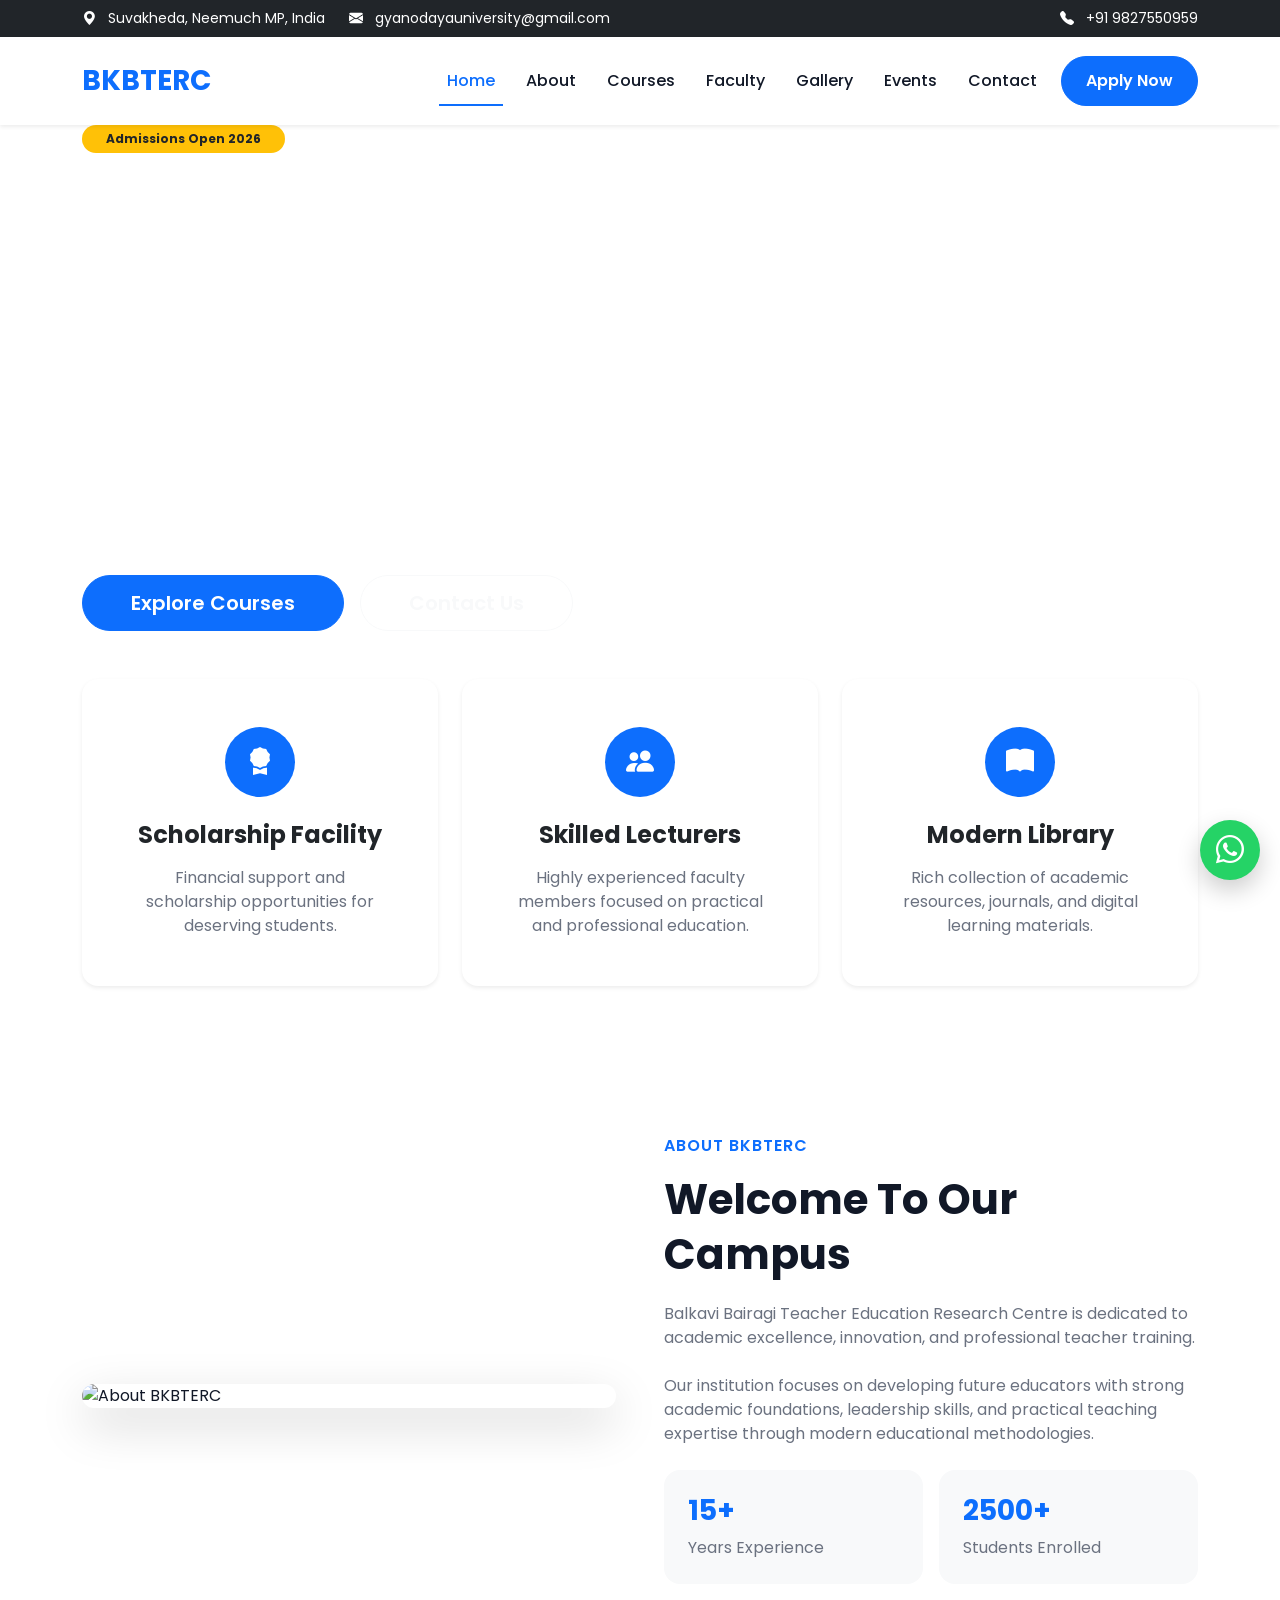
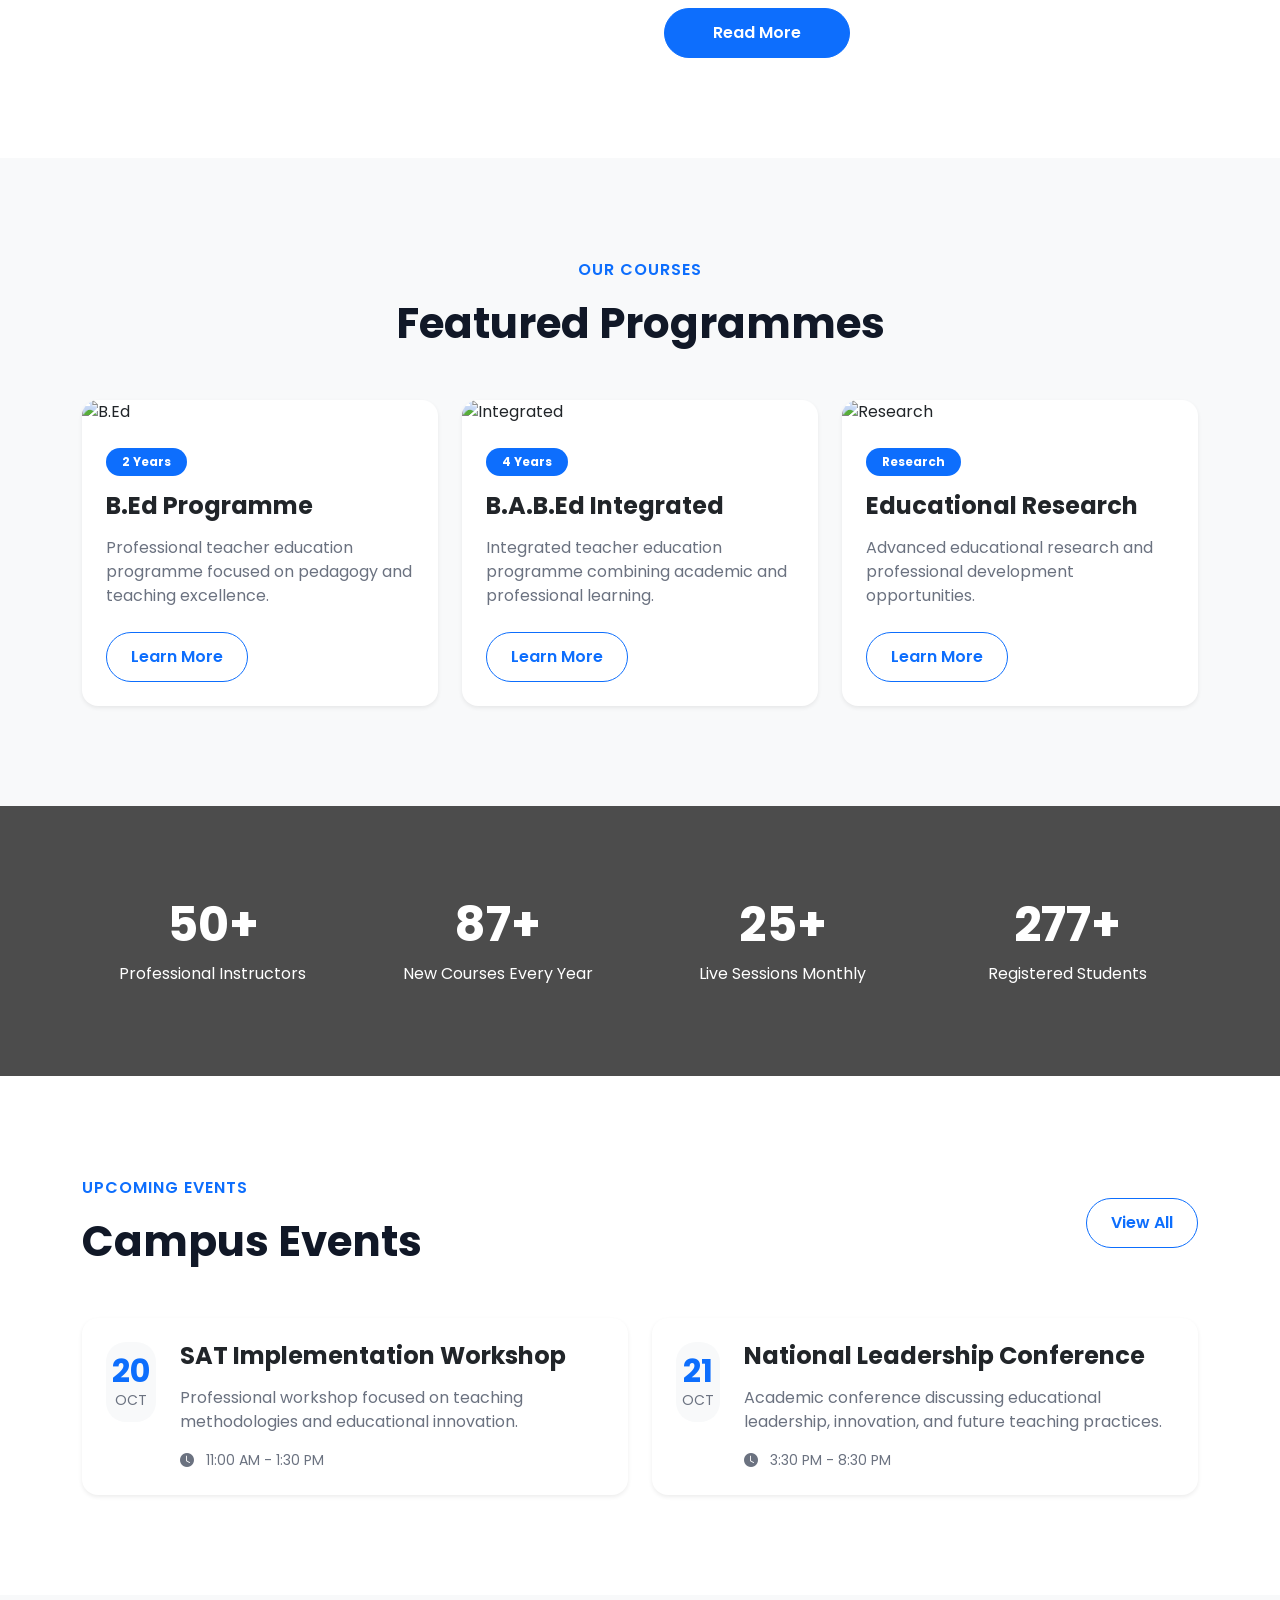
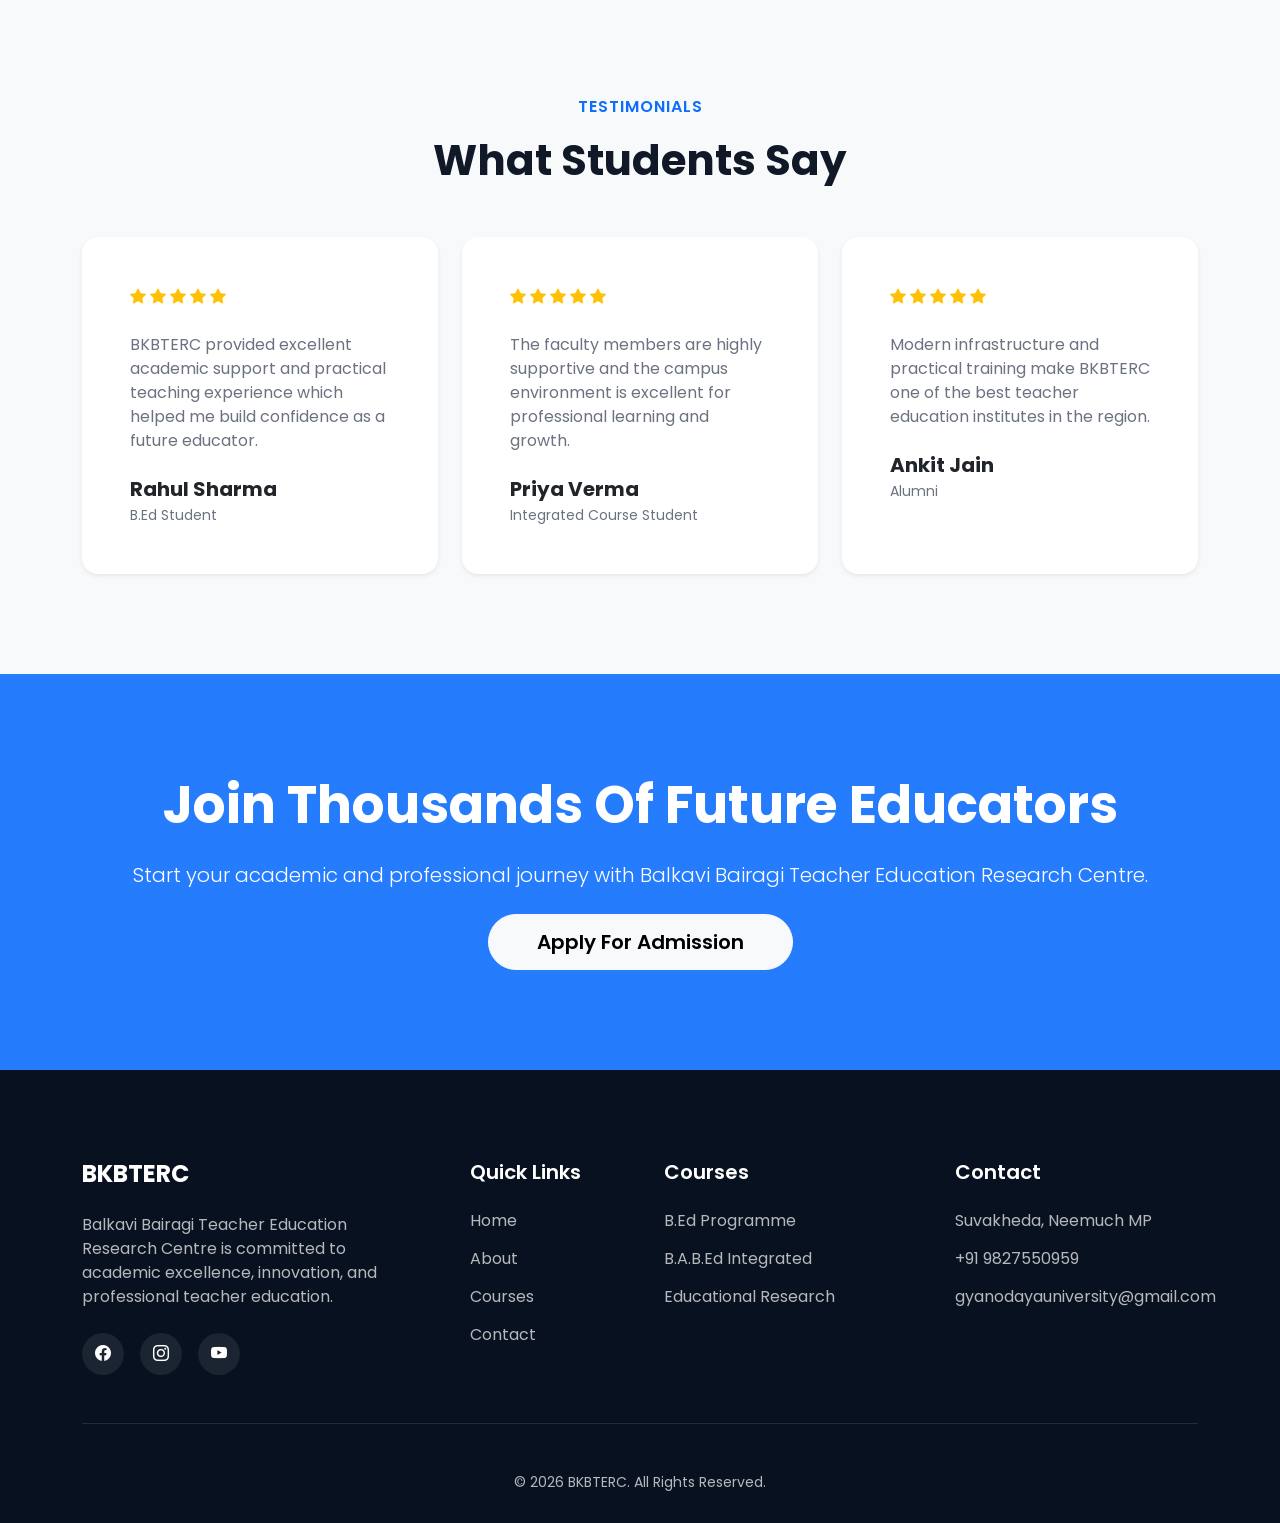
==== index.html @ 64df9921 "Initial Commit" ====
<!DOCTYPE html>
<html lang="en">

<head>

  <meta charset="UTF-8">
  <meta name="viewport" content="width=device-width, initial-scale=1.0">

  <title>
    Balkavi Bairagi Teacher Education Research Centre | Neemuch MP
  </title>

  <meta name="description"
    content="Balkavi Bairagi Teacher Education Research Centre (BKBTERC), Neemuch MP, offers quality teacher education with modern infrastructure, experienced faculty, and professional academic programmes.">

  <!-- Bootstrap -->

  <link href="https://cdn.jsdelivr.net/npm/bootstrap@5.3.3/dist/css/bootstrap.min.css"
    rel="stylesheet">

  <!-- Bootstrap Icons -->

  <link rel="stylesheet"
    href="https://cdn.jsdelivr.net/npm/bootstrap-icons@1.11.3/font/bootstrap-icons.min.css">

  <!-- AOS -->

  <link href="https://unpkg.com/aos@2.3.4/dist/aos.css"
    rel="stylesheet">

  <!-- CSS -->

  <link rel="stylesheet"
    href="assets/css/style.css">

</head>

<body>

  <!-- TOPBAR -->

  <div class="topbar bg-dark text-white py-2 small">

    <div class="container">

      <div class="d-flex justify-content-between align-items-center flex-wrap gap-2">

        <div class="d-flex flex-wrap gap-4">

          <div>
            <i class="bi bi-geo-alt-fill me-2"></i>
            Suvakheda, Neemuch MP, India
          </div>

          <div>
            <i class="bi bi-envelope-fill me-2"></i>
            gyanodayauniversity@gmail.com
          </div>

        </div>

        <div>

          <i class="bi bi-telephone-fill me-2"></i>
          +91 9827550959

        </div>

      </div>

    </div>

  </div>

  <!-- NAVBAR -->

  <nav class="navbar navbar-expand-lg navbar-light bg-white sticky-top shadow-sm">

    <div class="container">

      <a class="navbar-brand fw-bold text-primary"
        href="index.html">

        BKBTERC

      </a>

      <button class="navbar-toggler"
        type="button"
        data-bs-toggle="collapse"
        data-bs-target="#navbarMenu">

        <span class="navbar-toggler-icon"></span>

      </button>

      <div class="collapse navbar-collapse"
        id="navbarMenu">

        <ul class="navbar-nav ms-auto align-items-lg-center">

          <li class="nav-item">
            <a class="nav-link active"
              href="index.html">

              Home

            </a>
          </li>

          <li class="nav-item">
            <a class="nav-link"
              href="about.html">

              About

            </a>
          </li>

          <li class="nav-item">
            <a class="nav-link"
              href="courses.html">

              Courses

            </a>
          </li>

          <li class="nav-item">
            <a class="nav-link"
              href="faculty.html">

              Faculty

            </a>
          </li>

          <li class="nav-item">
            <a class="nav-link"
              href="gallery.html">

              Gallery

            </a>
          </li>

          <li class="nav-item">
            <a class="nav-link"
              href="events.html">

              Events

            </a>
          </li>

          <li class="nav-item">
            <a class="nav-link"
              href="contact.html">

              Contact

            </a>
          </li>

          <li class="nav-item ms-lg-3 mt-3 mt-lg-0">

            <a href="admissions.html"
              class="btn btn-primary rounded-pill px-4">

              Apply Now

            </a>

          </li>

        </ul>

      </div>

    </div>

  </nav>

  <!-- HERO -->

  <section class="hero-section d-flex align-items-center">

    <div class="container">

      <div class="row align-items-center">

        <div class="col-lg-7 text-white"
          data-aos="fade-right">

          <span class="badge bg-warning text-dark rounded-pill px-4 py-2 mb-4">

            Admissions Open 2026

          </span>

          <h1 class="display-3 fw-bold mb-4">

            Excellence In Teacher Education & Research

          </h1>

          <p class="lead mb-4">

            Balkavi Bairagi Teacher Education Research Centre
            is committed to preparing skilled, ethical,
            and future-ready educators through academic excellence,
            modern teaching methodologies, and practical learning.

          </p>

          <div class="d-flex flex-wrap gap-3">

            <a href="courses.html"
              class="btn btn-primary btn-lg rounded-pill px-5">

              Explore Courses

            </a>

            <a href="contact.html"
              class="btn btn-outline-light btn-lg rounded-pill px-5">

              Contact Us

            </a>

          </div>

        </div>

      </div>

    </div>

  </section>

  <!-- FEATURES -->

  <section class="py-5 bg-white">

    <div class="container">

      <div class="row g-4">

        <div class="col-lg-4 col-md-6">

          <div class="card border-0 shadow-sm rounded-4 p-5 text-center h-100">

            <div class="feature-icon bg-primary text-white mx-auto mb-4">

              <i class="bi bi-award-fill"></i>

            </div>

            <h4 class="fw-bold mb-3">

              Scholarship Facility

            </h4>

            <p class="text-muted mb-0">

              Financial support and scholarship opportunities
              for deserving students.

            </p>

          </div>

        </div>

        <div class="col-lg-4 col-md-6">

          <div class="card border-0 shadow-sm rounded-4 p-5 text-center h-100">

            <div class="feature-icon bg-primary text-white mx-auto mb-4">

              <i class="bi bi-people-fill"></i>

            </div>

            <h4 class="fw-bold mb-3">

              Skilled Lecturers

            </h4>

            <p class="text-muted mb-0">

              Highly experienced faculty members
              focused on practical and professional education.

            </p>

          </div>

        </div>

        <div class="col-lg-4 col-md-6">

          <div class="card border-0 shadow-sm rounded-4 p-5 text-center h-100">

            <div class="feature-icon bg-primary text-white mx-auto mb-4">

              <i class="bi bi-book-fill"></i>

            </div>

            <h4 class="fw-bold mb-3">

              Modern Library

            </h4>

            <p class="text-muted mb-0">

              Rich collection of academic resources,
              journals, and digital learning materials.

            </p>

          </div>

        </div>

      </div>

    </div>

  </section>

  <!-- ABOUT -->

  <section class="section-padding">

    <div class="container">

      <div class="row align-items-center g-5">

        <div class="col-lg-6"
          data-aos="fade-right">

          <img src="assets/images/about.jpg"
            class="img-fluid rounded-4 shadow-lg"
            alt="About BKBTERC">

        </div>

        <div class="col-lg-6"
          data-aos="fade-left">

          <span class="section-subtitle">

            ABOUT BKBTERC

          </span>

          <h2 class="section-title">

            Welcome To Our Campus

          </h2>

          <p class="text-muted mb-4">

            Balkavi Bairagi Teacher Education Research Centre
            is dedicated to academic excellence, innovation,
            and professional teacher training.

          </p>

          <p class="text-muted mb-4">

            Our institution focuses on developing future educators
            with strong academic foundations, leadership skills,
            and practical teaching expertise through modern
            educational methodologies.

          </p>

          <div class="row g-3 mb-4">

            <div class="col-sm-6">

              <div class="bg-light rounded-4 p-4">

                <h3 class="fw-bold text-primary">
                  15+
                </h3>

                <p class="mb-0 text-muted">
                  Years Experience
                </p>

              </div>

            </div>

            <div class="col-sm-6">

              <div class="bg-light rounded-4 p-4">

                <h3 class="fw-bold text-primary">
                  2500+
                </h3>

                <p class="mb-0 text-muted">
                  Students Enrolled
                </p>

              </div>

            </div>

          </div>

          <a href="about.html"
            class="btn btn-primary rounded-pill px-5">

            Read More

          </a>

        </div>

      </div>

    </div>

  </section>

  <!-- COURSES -->

  <section class="section-padding bg-light">

    <div class="container">

      <div class="text-center mb-5">

        <span class="section-subtitle">

          OUR COURSES

        </span>

        <h2 class="section-title">

          Featured Programmes

        </h2>

      </div>

      <div class="row g-4">

        <div class="col-lg-4">

          <div class="card border-0 shadow-sm rounded-4 overflow-hidden h-100">

            <img src="assets/images/course1.jpg"
              class="img-fluid"
              alt="B.Ed">

            <div class="p-4">

              <span class="badge bg-primary rounded-pill px-3 py-2 mb-3">

                2 Years

              </span>

              <h4 class="fw-bold mb-3">

                B.Ed Programme

              </h4>

              <p class="text-muted mb-4">

                Professional teacher education programme
                focused on pedagogy and teaching excellence.

              </p>

              <a href="courses.html"
                class="btn btn-outline-primary rounded-pill px-4">

                Learn More

              </a>

            </div>

          </div>

        </div>

        <div class="col-lg-4">

          <div class="card border-0 shadow-sm rounded-4 overflow-hidden h-100">

            <img src="assets/images/course2.jpg"
              class="img-fluid"
              alt="Integrated">

            <div class="p-4">

              <span class="badge bg-primary rounded-pill px-3 py-2 mb-3">

                4 Years

              </span>

              <h4 class="fw-bold mb-3">

                B.A.B.Ed Integrated

              </h4>

              <p class="text-muted mb-4">

                Integrated teacher education programme
                combining academic and professional learning.

              </p>

              <a href="courses.html"
                class="btn btn-outline-primary rounded-pill px-4">

                Learn More

              </a>

            </div>

          </div>

        </div>

        <div class="col-lg-4">

          <div class="card border-0 shadow-sm rounded-4 overflow-hidden h-100">

            <img src="assets/images/course3.jpg"
              class="img-fluid"
              alt="Research">

            <div class="p-4">

              <span class="badge bg-primary rounded-pill px-3 py-2 mb-3">

                Research

              </span>

              <h4 class="fw-bold mb-3">

                Educational Research

              </h4>

              <p class="text-muted mb-4">

                Advanced educational research and
                professional development opportunities.

              </p>

              <a href="courses.html"
                class="btn btn-outline-primary rounded-pill px-4">

                Learn More

              </a>

            </div>

          </div>

        </div>

      </div>

    </div>

  </section>

  <!-- COUNTERS -->

  <section class="counter-section text-white">

    <div class="container">

      <div class="row text-center g-4">

        <div class="col-lg-3 col-md-6">

          <h2 class="display-5 fw-bold">
            50+
          </h2>

          <p class="mb-0">
            Professional Instructors
          </p>

        </div>

        <div class="col-lg-3 col-md-6">

          <h2 class="display-5 fw-bold">
            87+
          </h2>

          <p class="mb-0">
            New Courses Every Year
          </p>

        </div>

        <div class="col-lg-3 col-md-6">

          <h2 class="display-5 fw-bold">
            25+
          </h2>

          <p class="mb-0">
            Live Sessions Monthly
          </p>

        </div>

        <div class="col-lg-3 col-md-6">

          <h2 class="display-5 fw-bold">
            277+
          </h2>

          <p class="mb-0">
            Registered Students
          </p>

        </div>

      </div>

    </div>

  </section>

  <!-- EVENTS -->

  <section class="section-padding">

    <div class="container">

      <div class="d-flex justify-content-between align-items-center flex-wrap gap-3 mb-5">

        <div>

          <span class="section-subtitle">

            UPCOMING EVENTS

          </span>

          <h2 class="section-title mb-0">

            Campus Events

          </h2>

        </div>

        <a href="events.html"
          class="btn btn-outline-primary rounded-pill px-4">

          View All

        </a>

      </div>

      <div class="row g-4">

        <div class="col-lg-6">

          <div class="card border-0 shadow-sm rounded-4 p-4 h-100">

            <div class="d-flex gap-4">

              <div class="event-date text-center">

                <h2 class="fw-bold text-primary mb-0">
                  20
                </h2>

                <small class="text-muted">
                  OCT
                </small>

              </div>

              <div>

                <h4 class="fw-bold mb-3">

                  SAT Implementation Workshop

                </h4>

                <p class="text-muted mb-3">

                  Professional workshop focused on
                  teaching methodologies and educational innovation.

                </p>

                <div class="small text-muted">

                  <i class="bi bi-clock-fill me-2"></i>
                  11:00 AM - 1:30 PM

                </div>

              </div>

            </div>

          </div>

        </div>

        <div class="col-lg-6">

          <div class="card border-0 shadow-sm rounded-4 p-4 h-100">

            <div class="d-flex gap-4">

              <div class="event-date text-center">

                <h2 class="fw-bold text-primary mb-0">
                  21
                </h2>

                <small class="text-muted">
                  OCT
                </small>

              </div>

              <div>

                <h4 class="fw-bold mb-3">

                  National Leadership Conference

                </h4>

                <p class="text-muted mb-3">

                  Academic conference discussing educational leadership,
                  innovation, and future teaching practices.

                </p>

                <div class="small text-muted">

                  <i class="bi bi-clock-fill me-2"></i>
                  3:30 PM - 8:30 PM

                </div>

              </div>

            </div>

          </div>

        </div>

      </div>

    </div>

  </section>

  <!-- TESTIMONIALS -->

  <section class="section-padding bg-light">

    <div class="container">

      <div class="text-center mb-5">

        <span class="section-subtitle">

          TESTIMONIALS

        </span>

        <h2 class="section-title">

          What Students Say

        </h2>

      </div>

      <div class="row g-4">

        <div class="col-lg-4">

          <div class="card border-0 shadow-sm rounded-4 p-5 h-100">

            <div class="mb-4 text-warning">

              <i class="bi bi-star-fill"></i>
              <i class="bi bi-star-fill"></i>
              <i class="bi bi-star-fill"></i>
              <i class="bi bi-star-fill"></i>
              <i class="bi bi-star-fill"></i>

            </div>

            <p class="text-muted mb-4">

              BKBTERC provided excellent academic support
              and practical teaching experience which helped
              me build confidence as a future educator.

            </p>

            <h5 class="fw-bold mb-1">

              Rahul Sharma

            </h5>

            <small class="text-muted">

              B.Ed Student

            </small>

          </div>

        </div>

        <div class="col-lg-4">

          <div class="card border-0 shadow-sm rounded-4 p-5 h-100">

            <div class="mb-4 text-warning">

              <i class="bi bi-star-fill"></i>
              <i class="bi bi-star-fill"></i>
              <i class="bi bi-star-fill"></i>
              <i class="bi bi-star-fill"></i>
              <i class="bi bi-star-fill"></i>

            </div>

            <p class="text-muted mb-4">

              The faculty members are highly supportive
              and the campus environment is excellent
              for professional learning and growth.

            </p>

            <h5 class="fw-bold mb-1">

              Priya Verma

            </h5>

            <small class="text-muted">

              Integrated Course Student

            </small>

          </div>

        </div>

        <div class="col-lg-4">

          <div class="card border-0 shadow-sm rounded-4 p-5 h-100">

            <div class="mb-4 text-warning">

              <i class="bi bi-star-fill"></i>
              <i class="bi bi-star-fill"></i>
              <i class="bi bi-star-fill"></i>
              <i class="bi bi-star-fill"></i>
              <i class="bi bi-star-fill"></i>

            </div>

            <p class="text-muted mb-4">

              Modern infrastructure and practical training
              make BKBTERC one of the best teacher education
              institutes in the region.

            </p>

            <h5 class="fw-bold mb-1">

              Ankit Jain

            </h5>

            <small class="text-muted">

              Alumni

            </small>

          </div>

        </div>

      </div>

    </div>

  </section>

  <!-- CTA -->

  <section class="cta-section text-white text-center">

    <div class="container">

      <h2 class="display-5 fw-bold mb-4">

        Join Thousands Of Future Educators

      </h2>

      <p class="lead mb-4">

        Start your academic and professional journey
        with Balkavi Bairagi Teacher Education Research Centre.

      </p>

      <a href="admissions.html"
        class="btn btn-light btn-lg rounded-pill px-5">

        Apply For Admission

      </a>

    </div>

  </section>

  <!-- FOOTER -->

  <footer class="footer-section">

    <div class="container">

      <div class="row g-5">

        <div class="col-lg-4">

          <h4 class="fw-bold text-white mb-4">

            BKBTERC

          </h4>

          <p>

            Balkavi Bairagi Teacher Education Research Centre
            is committed to academic excellence, innovation,
            and professional teacher education.

          </p>

          <div class="d-flex gap-3 mt-4">

            <a href="#"
              class="social-link">

              <i class="bi bi-facebook"></i>

            </a>

            <a href="#"
              class="social-link">

              <i class="bi bi-instagram"></i>

            </a>

            <a href="#"
              class="social-link">

              <i class="bi bi-youtube"></i>

            </a>

          </div>

        </div>

        <div class="col-lg-2">

          <h5 class="footer-title">

            Quick Links

          </h5>

          <ul class="list-unstyled footer-links">

            <li>
              <a href="index.html">Home</a>
            </li>

            <li>
              <a href="about.html">About</a>
            </li>

            <li>
              <a href="courses.html">Courses</a>
            </li>

            <li>
              <a href="contact.html">Contact</a>
            </li>

          </ul>

        </div>

        <div class="col-lg-3">

          <h5 class="footer-title">

            Courses

          </h5>

          <ul class="list-unstyled footer-links">

            <li>B.Ed Programme</li>
            <li>B.A.B.Ed Integrated</li>
            <li>Educational Research</li>

          </ul>

        </div>

        <div class="col-lg-3">

          <h5 class="footer-title">

            Contact

          </h5>

          <ul class="list-unstyled footer-links">

            <li>
              Suvakheda, Neemuch MP
            </li>

            <li>
              +91 9827550959
            </li>

            <li>
              gyanodayauniversity@gmail.com
            </li>

          </ul>

        </div>

      </div>

      <hr class="border-secondary my-5">

      <div class="text-center small">

        © 2026 BKBTERC. All Rights Reserved.

      </div>

    </div>

  </footer>

  <!-- WHATSAPP -->

  <a href="https://wa.me/919827550959"
    class="whatsapp-btn">

    <i class="bi bi-whatsapp"></i>

  </a>

  <!-- JS -->

  <script src="https://cdn.jsdelivr.net/npm/bootstrap@5.3.3/dist/js/bootstrap.bundle.min.js"></script>

  <script src="https://unpkg.com/aos@2.3.4/dist/aos.js"></script>

  <script src="assets/js/main.js"></script>

</body>

</html>
---- assets/css/style.css ----
/* =========================================
   GLOBAL
========================================= */

@import url('https://fonts.googleapis.com/css2?family=Poppins:wght@300;400;500;600;700;800&display=swap');

:root {

  --primary-color: #0d6efd;
  --secondary-color: #0b1f3a;
  --light-color: #f8f9fa;
  --dark-color: #111827;
  --text-color: #6b7280;
  --white-color: #ffffff;
  --border-radius: 20px;
  --transition: all 0.35s ease;

}

* {

  margin: 0;
  padding: 0;
  box-sizing: border-box;

}

html {

  scroll-behavior: smooth;

}

body {

  font-family: 'Poppins', sans-serif;
  color: var(--dark-color);
  background: var(--white-color);
  overflow-x: hidden;

}

img {

  max-width: 100%;
  display: block;

}

a {

  text-decoration: none;
  transition: var(--transition);

}

ul {

  margin: 0;
  padding: 0;
  list-style: none;

}

.section-padding {

  padding: 100px 0;

}

.section-subtitle {

  display: inline-block;
  color: var(--primary-color);
  font-weight: 600;
  letter-spacing: 1px;
  margin-bottom: 15px;
  text-transform: uppercase;

}

.section-title {

  font-size: 42px;
  font-weight: 700;
  line-height: 1.3;
  margin-bottom: 20px;

}

.text-muted {

  color: var(--text-color) !important;

}

/* =========================================
   TOPBAR
========================================= */

.topbar {

  font-size: 14px;

}

/* =========================================
   NAVBAR
========================================= */

.navbar {

  padding: 18px 0;
  transition: var(--transition);

}

.navbar-brand {

  font-size: 28px;
  font-weight: 700;

}

.navbar-nav .nav-link {

  color: var(--dark-color);
  font-weight: 500;
  margin-left: 15px;
  position: relative;

}

.navbar-nav .nav-link:hover,
.navbar-nav .nav-link.active {

  color: var(--primary-color);

}

.navbar-nav .nav-link::after {

  content: '';
  position: absolute;
  left: 0;
  bottom: -5px;
  width: 0;
  height: 2px;
  background: var(--primary-color);
  transition: var(--transition);

}

.navbar-nav .nav-link:hover::after,
.navbar-nav .nav-link.active::after {

  width: 100%;

}

/* =========================================
   BUTTONS
========================================= */

.btn {

  border-radius: 50px;
  padding: 12px 28px;
  font-weight: 600;
  transition: var(--transition);

}

.btn-primary {

  background: var(--primary-color);
  border-color: var(--primary-color);

}

.btn-primary:hover {

  background: #0056d6;
  border-color: #0056d6;
  transform: translateY(-3px);

}

.btn-outline-primary:hover {

  transform: translateY(-3px);

}

/* =========================================
   HERO
========================================= */

.page-hero {

  min-height: 450px;
  background:
    linear-gradient(rgba(5, 15, 35, 0.75),
      rgba(5, 15, 35, 0.75)),
    url('../images/hero-bg.jpg') center/cover no-repeat;

  padding: 120px 0;

}

.page-hero h1 {

  font-size: 60px;
  font-weight: 800;

}

.page-hero p {

  max-width: 750px;
  margin: auto;

}

/* =========================================
   CARDS
========================================= */

.card {

  border-radius: var(--border-radius);
  transition: var(--transition);

}

.card:hover {

  transform: translateY(-10px);

}

/* =========================================
   FEATURE ICONS
========================================= */

.feature-icon {

  width: 70px;
  height: 70px;
  border-radius: 50%;
  display: flex;
  align-items: center;
  justify-content: center;
  font-size: 28px;
  flex-shrink: 0;

}

/* =========================================
   GALLERY
========================================= */

.gallery-card {

  position: relative;
  overflow: hidden;
  cursor: pointer;

}

.gallery-card img {

  transition: 0.5s ease;

}

.gallery-card:hover img {

  transform: scale(1.1);

}

.gallery-overlay {

  position: absolute;
  inset: 0;
  background: rgba(0, 0, 0, 0.55);
  display: flex;
  align-items: center;
  justify-content: center;
  opacity: 0;
  transition: var(--transition);

}

.gallery-card:hover .gallery-overlay {

  opacity: 1;

}

/* =========================================
   VIDEO BUTTON
========================================= */

.video-btn-wrapper {

  position: absolute;
  inset: 0;
  display: flex;
  align-items: center;
  justify-content: center;

}

.video-btn {

  width: 90px;
  height: 90px;
  border-radius: 50%;
  background: var(--white-color);
  color: var(--primary-color);
  display: flex;
  align-items: center;
  justify-content: center;
  font-size: 40px;
  animation: pulse 2s infinite;

}

@keyframes pulse {

  0% {

    box-shadow: 0 0 0 0 rgba(255, 255, 255, 0.7);

  }

  70% {

    box-shadow: 0 0 0 25px rgba(255, 255, 255, 0);

  }

  100% {

    box-shadow: 0 0 0 0 rgba(255, 255, 255, 0);

  }

}

/* =========================================
   EVENT DATE
========================================= */

.event-date {

  width: 80px;
  height: 80px;
  background: var(--light-color);
  border-radius: 20px;
  display: flex;
  flex-direction: column;
  align-items: center;
  justify-content: center;

}

/* =========================================
   COUNTER
========================================= */

.counter-section {

  background:
    linear-gradient(rgba(0, 0, 0, 0.7),
      rgba(0, 0, 0, 0.7)),
    url('../images/counter-bg.jpg') center/cover no-repeat;

  padding: 90px 0;

}

/* =========================================
   CTA
========================================= */

.cta-section {

  background:
    linear-gradient(rgba(13, 110, 253, 0.9),
      rgba(13, 110, 253, 0.9)),
    url('../images/cta-bg.jpg') center/cover no-repeat;

  padding: 100px 0;

}

.cta-section h2 {

  font-size: 52px;
  font-weight: 700;

}

/* =========================================
   FOOTER
========================================= */

.footer-section {

  background: #08111f;
  color: rgba(255, 255, 255, 0.7);
  padding: 90px 0 30px;

}

.footer-title {

  color: var(--white-color);
  margin-bottom: 25px;
  font-weight: 600;

}

.footer-links li {

  margin-bottom: 14px;

}

.footer-links a {

  color: rgba(255, 255, 255, 0.7);

}

.footer-links a:hover {

  color: var(--white-color);
  padding-left: 5px;

}

.social-link,
.social-link-sm {

  width: 42px;
  height: 42px;
  border-radius: 50%;
  background: rgba(255, 255, 255, 0.08);
  color: var(--white-color);
  display: flex;
  align-items: center;
  justify-content: center;

}

.social-link:hover,
.social-link-sm:hover {

  background: var(--primary-color);
  color: var(--white-color);
  transform: translateY(-3px);

}

/* =========================================
   FORMS
========================================= */

.form-control,
.form-select {

  border-radius: 14px;
  border: 1px solid #d1d5db;
  padding: 14px 18px;

}

.form-control:focus,
.form-select:focus {

  border-color: var(--primary-color);
  box-shadow: none;

}

/* =========================================
   TABLE
========================================= */

.table th,
.table td {

  padding: 18px;

}

/* =========================================
   WHATSAPP BUTTON
========================================= */

.whatsapp-btn {

  position: fixed;
  right: 20px;
  bottom: 20px;
  width: 60px;
  height: 60px;
  border-radius: 50%;
  background: #25d366;
  color: var(--white-color);
  display: flex;
  align-items: center;
  justify-content: center;
  font-size: 28px;
  z-index: 999;
  box-shadow: 0 10px 25px rgba(0, 0, 0, 0.2);

}

.whatsapp-btn:hover {

  transform: scale(1.1);
  color: var(--white-color);

}

/* =========================================
   SCROLLBAR
========================================= */

::-webkit-scrollbar {

  width: 10px;

}

::-webkit-scrollbar-track {

  background: #f1f1f1;

}

::-webkit-scrollbar-thumb {

  background: var(--primary-color);
  border-radius: 10px;

}

/* =========================================
   RESPONSIVE
========================================= */

@media (max-width: 991px) {

  .section-padding {

    padding: 80px 0;

  }

  .section-title {

    font-size: 34px;

  }

  .page-hero h1 {

    font-size: 46px;

  }

  .navbar-nav {

    padding-top: 20px;

  }

  .navbar-nav .nav-link {

    margin-left: 0;
    margin-bottom: 10px;

  }

}

@media (max-width: 767px) {

  .section-title {

    font-size: 30px;

  }

  .page-hero {

    min-height: 380px;
    text-align: center;

  }

  .page-hero h1 {

    font-size: 38px;

  }

  .cta-section h2 {

    font-size: 38px;

  }

  .feature-icon {

    width: 60px;
    height: 60px;
    font-size: 24px;

  }

}

@media (max-width: 575px) {

  .section-padding {

    padding: 70px 0;

  }

  .page-hero h1 {

    font-size: 32px;

  }

  .btn {

    width: 100%;

  }

}
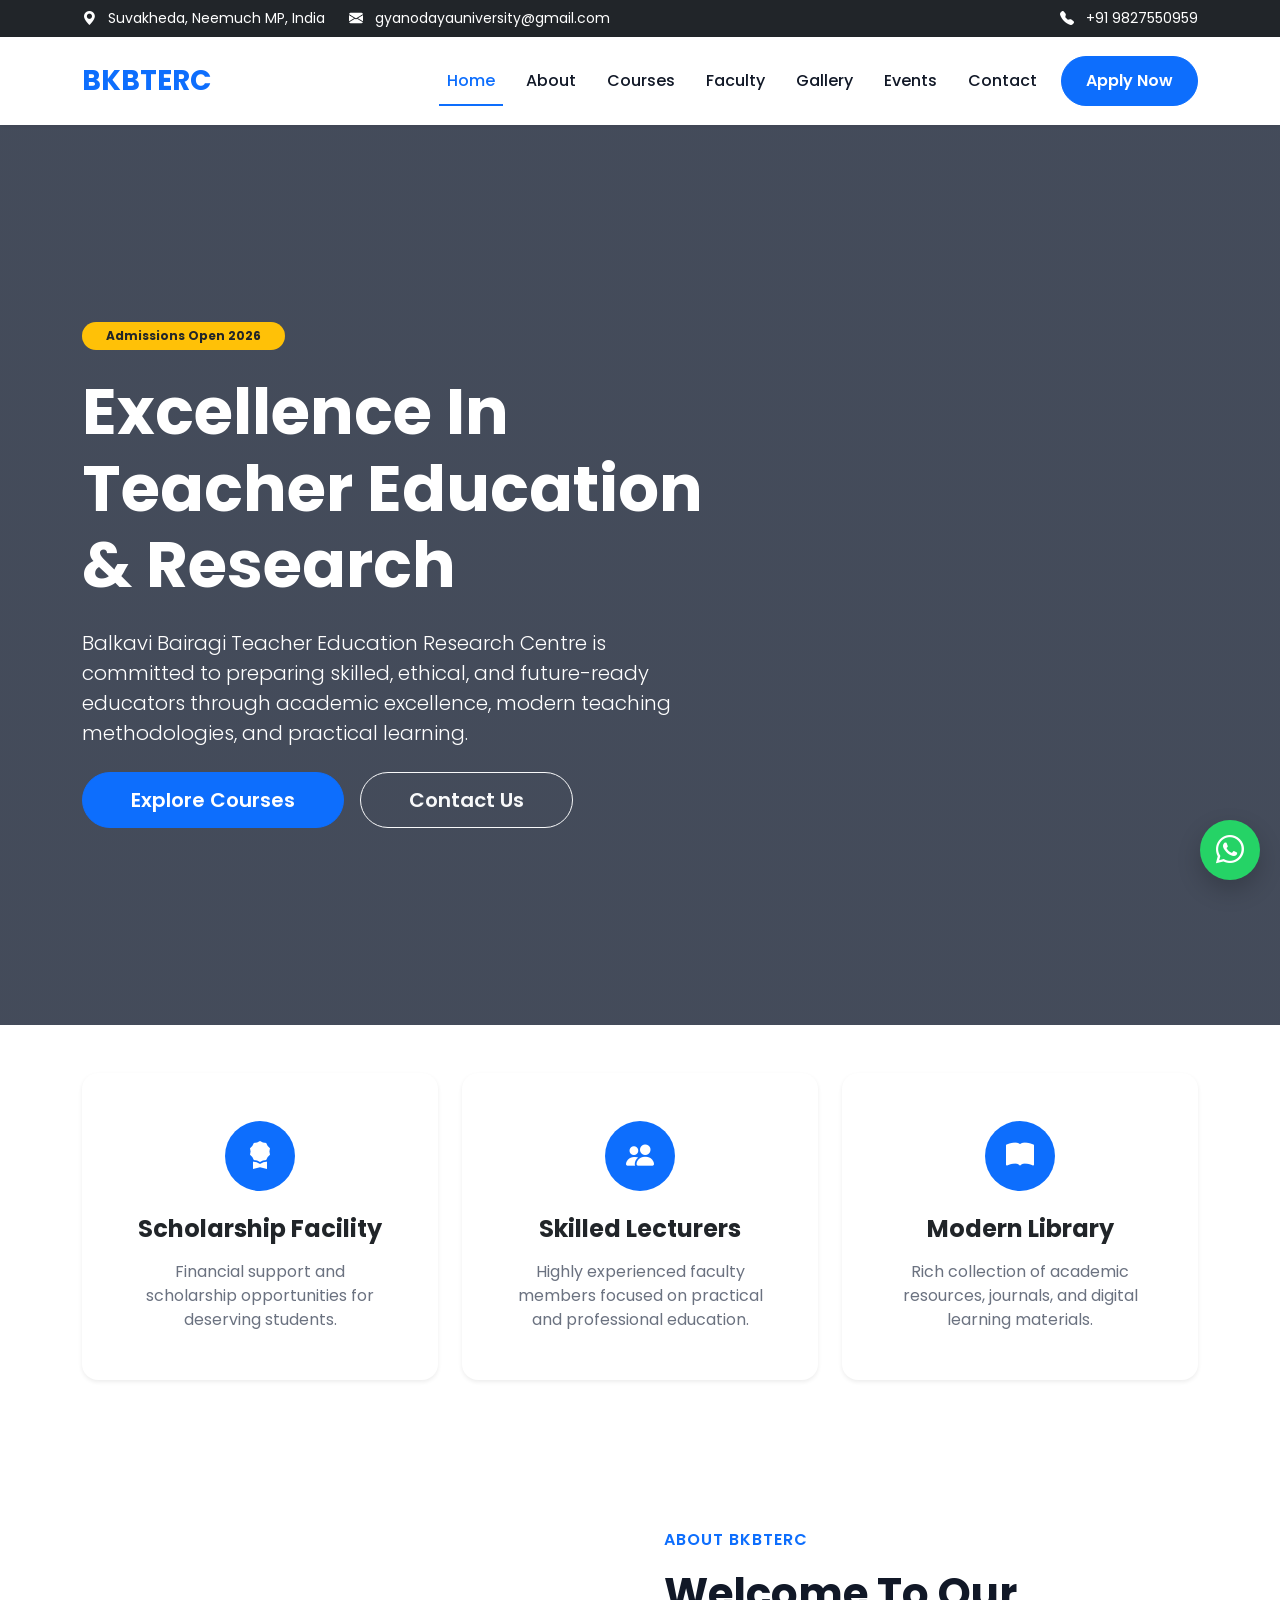
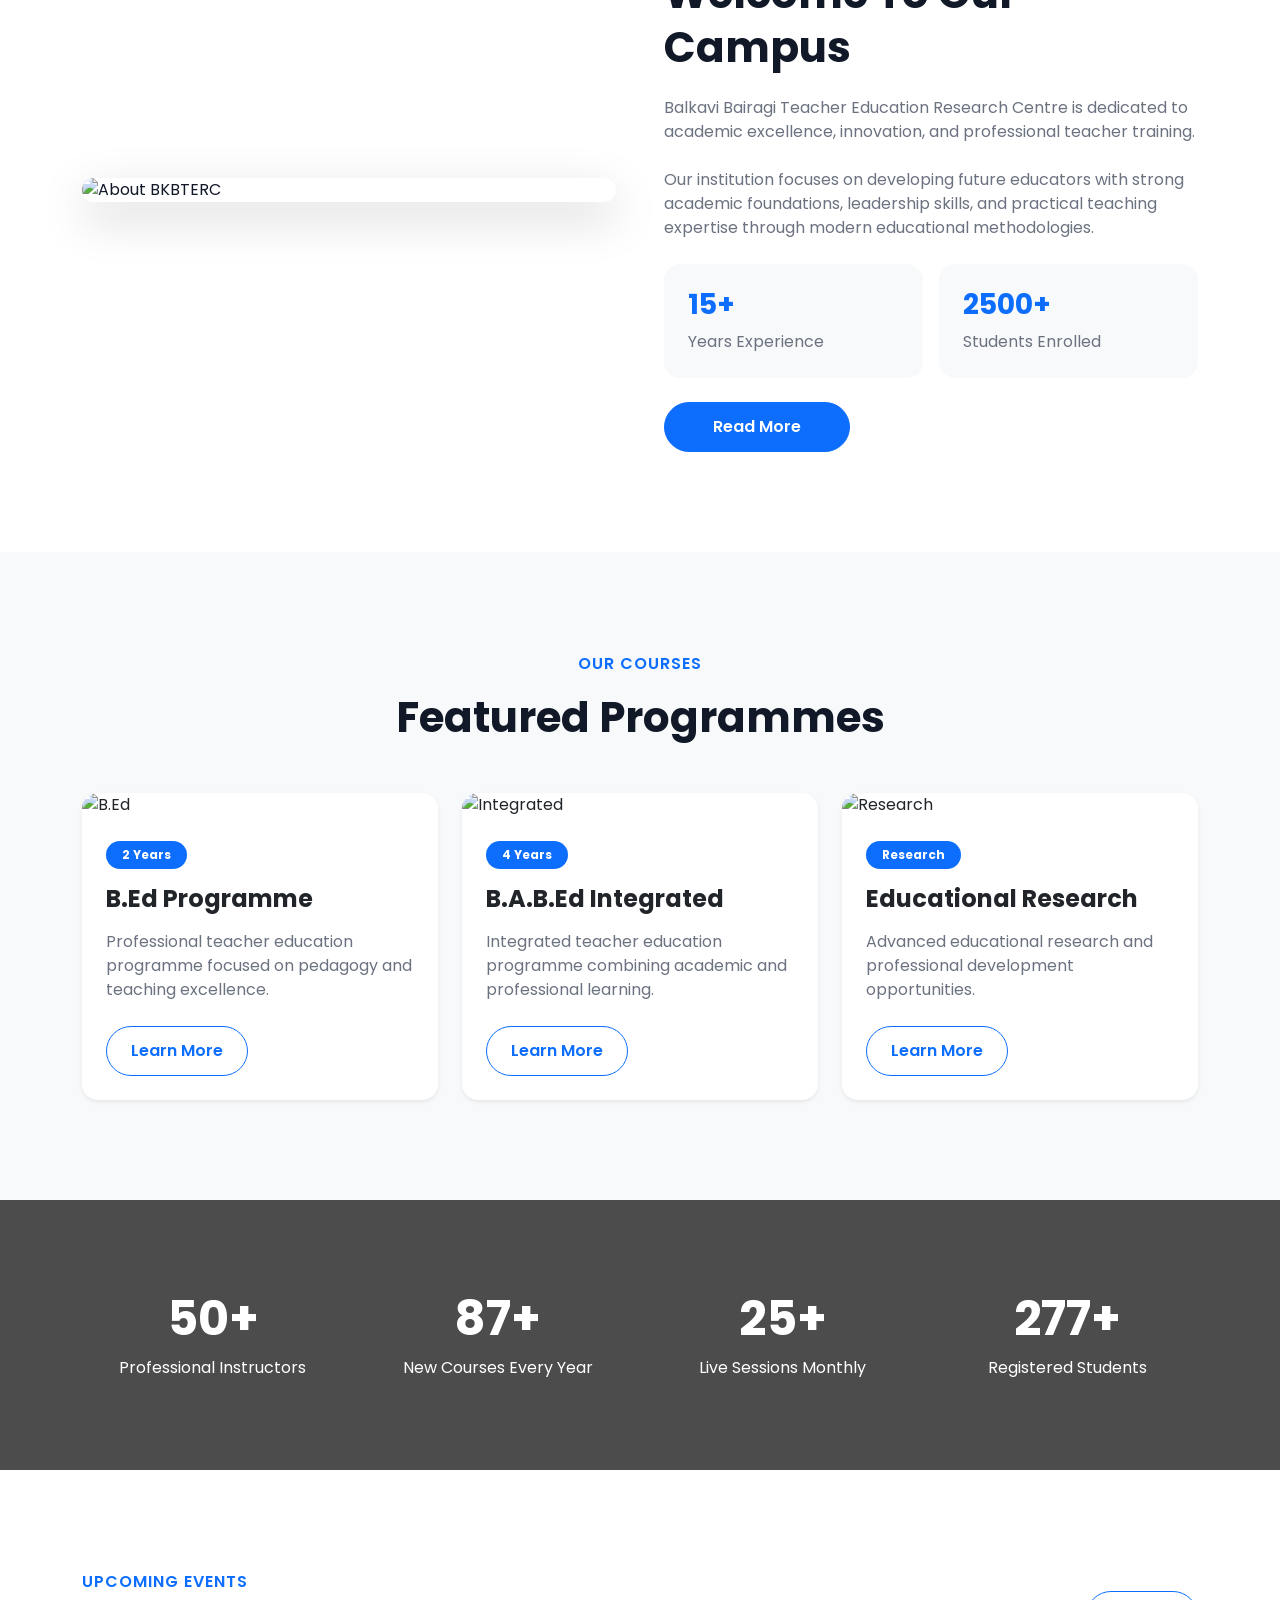
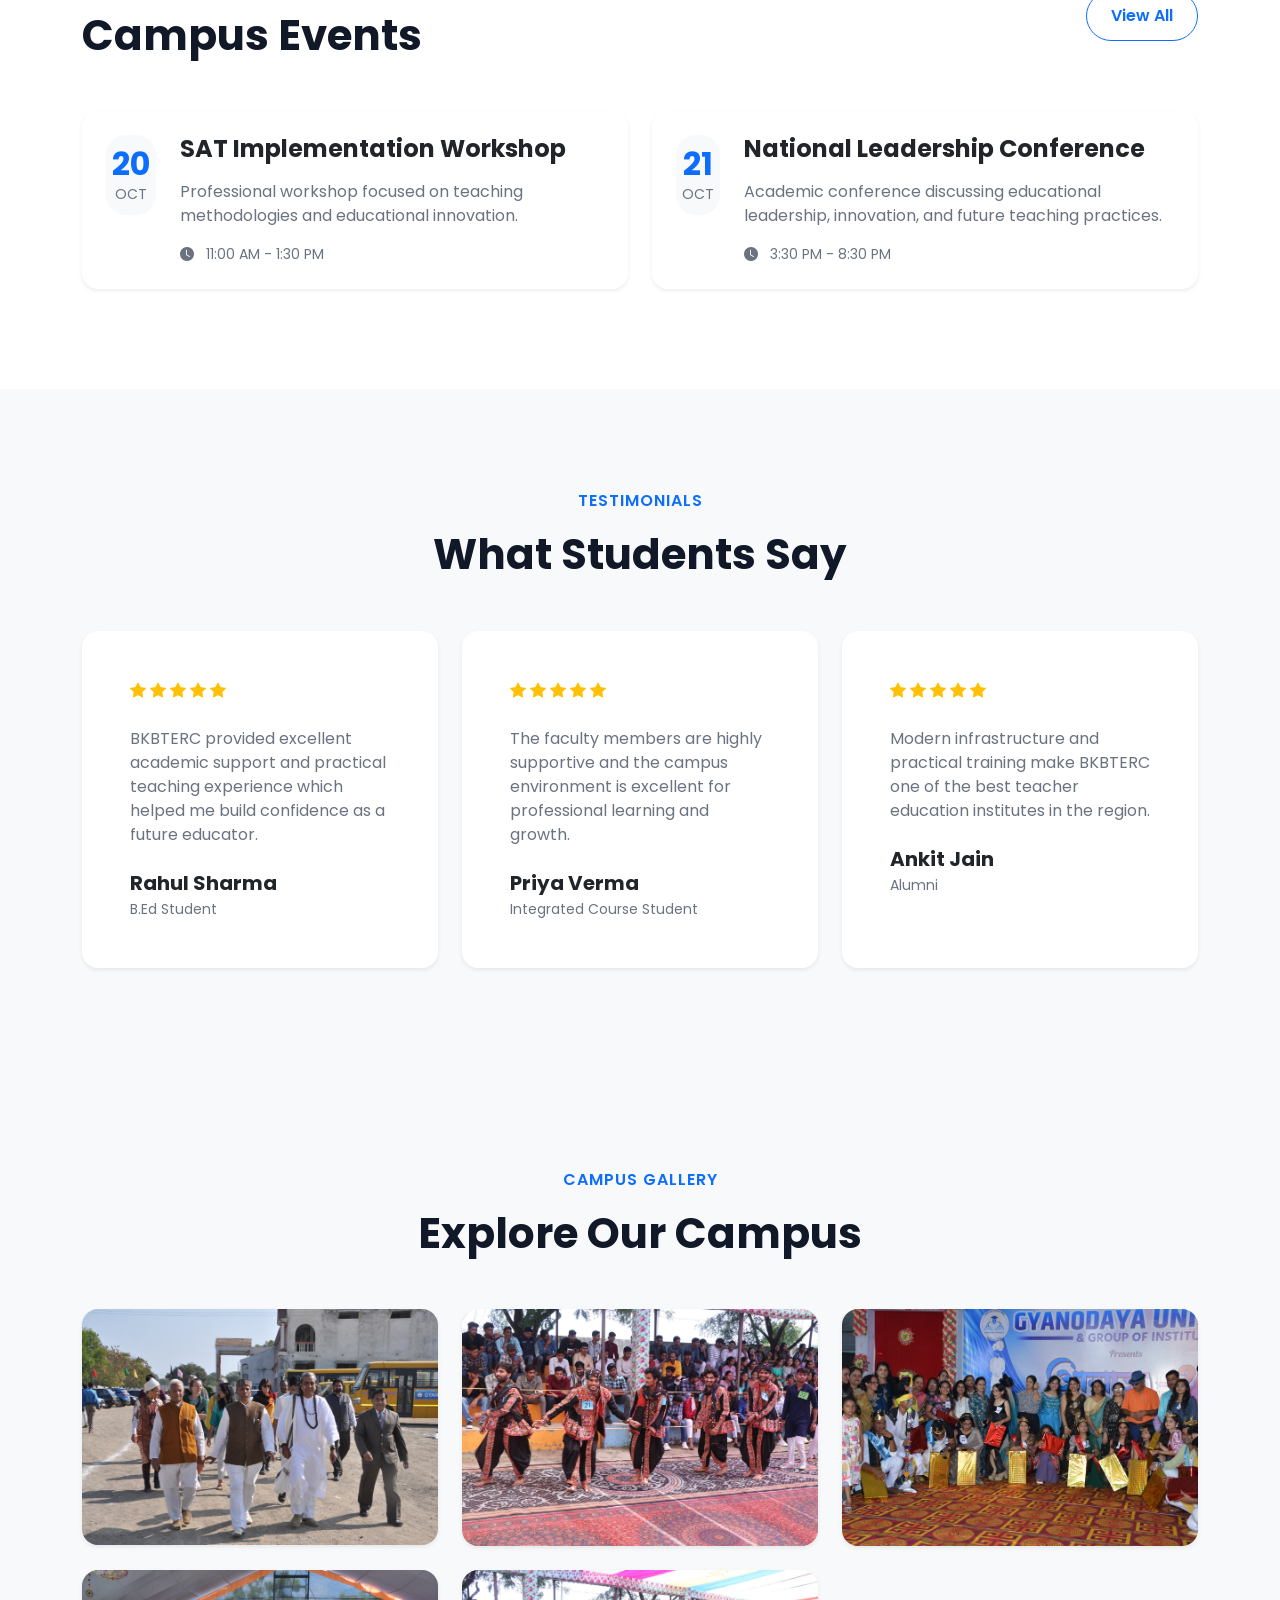
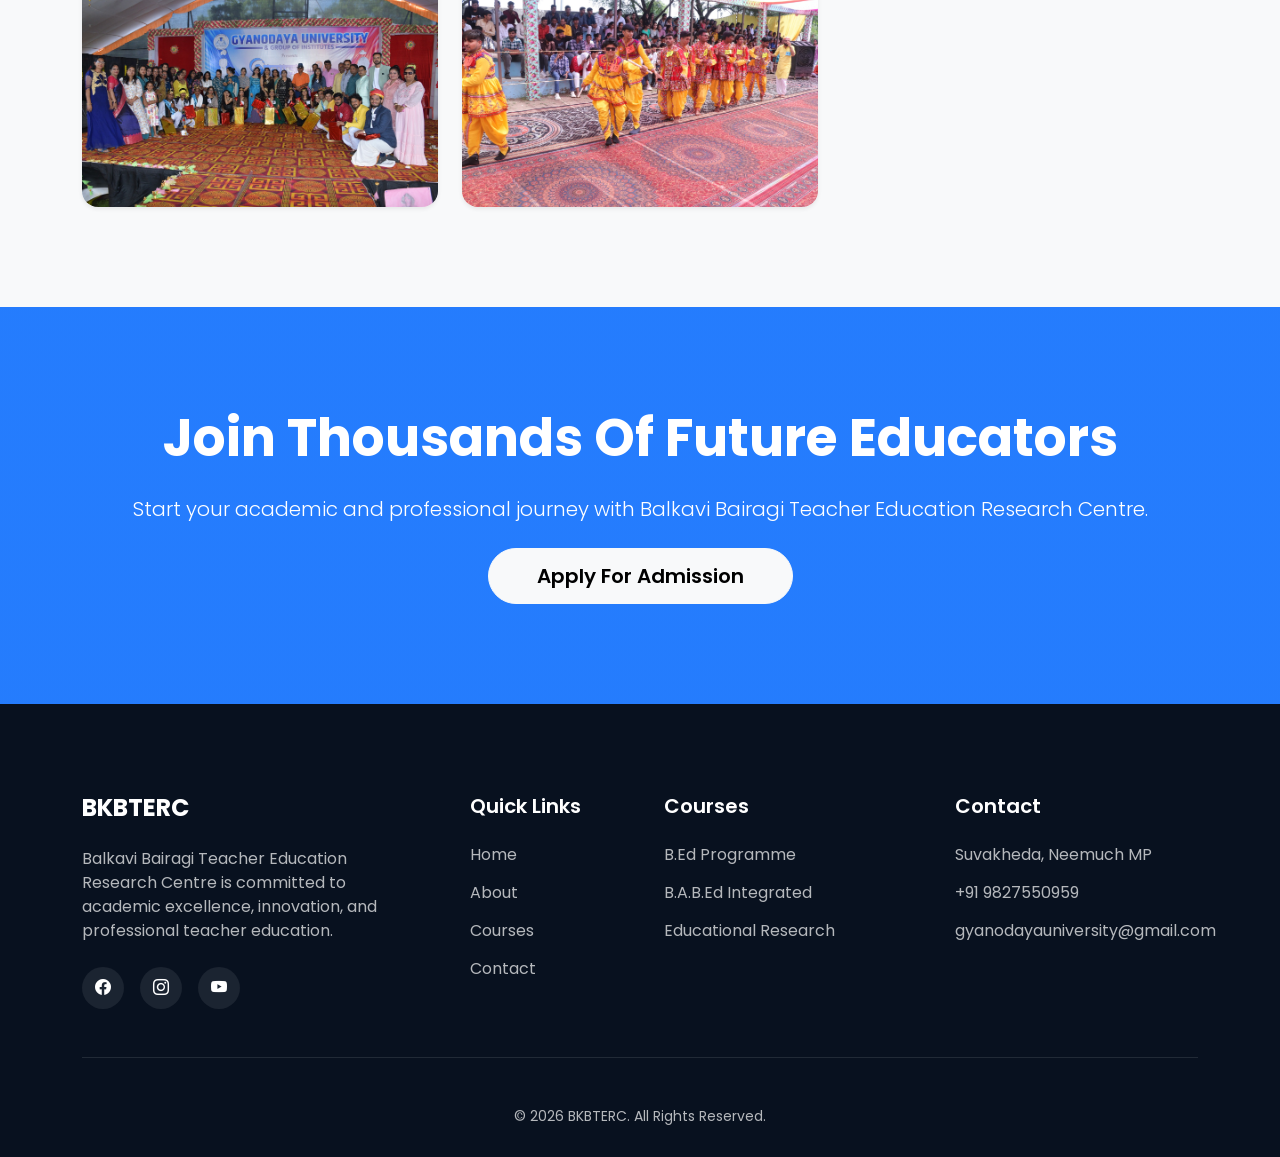
==== commit 0bebb825: "LightBox Slider" ====
--- a/index.html
+++ b/index.html
@@ -27,6 +27,9 @@
 
   <link href="https://unpkg.com/aos@2.3.4/dist/aos.css"
     rel="stylesheet">
+
+    <link rel="stylesheet"
+        href="https://cdn.jsdelivr.net/npm/glightbox/dist/css/glightbox.min.css">
 
   <!-- CSS -->
 
@@ -933,6 +936,126 @@
 
   </section>
 
+    <!-- GALLERY -->
+
+    <section class="section-padding bg-light">
+
+    <div class="container">
+
+        <div class="text-center mb-5">
+
+        <span class="section-subtitle">
+
+            CAMPUS GALLERY
+
+        </span>
+
+        <h2 class="section-title">
+
+            Explore Our Campus
+
+        </h2>
+
+        </div>
+
+        <div class="row g-4">
+
+            <div class="col-lg-4 col-md-6">
+
+                <div class="gallery-card rounded-4 overflow-hidden shadow-sm">
+
+                <a href="assets/images/d96da485-eb73-4837-b779-1785afc0ceb0.jpg"
+                    class="glightbox"
+                    data-gallery="campus-gallery">
+
+                    <img src="assets/images/d96da485-eb73-4837-b779-1785afc0ceb0.jpg"
+                    class="img-fluid w-100"
+                    alt="Gallery">
+
+                </a>
+
+                </div>
+
+            </div>
+
+            <div class="col-lg-4 col-md-6">
+
+                <div class="gallery-card rounded-4 overflow-hidden shadow-sm">
+
+                <a href="assets/images/227ca049-4b03-4bb8-bc1e-f12385dbfc5e.jpg"
+                    class="glightbox"
+                    data-gallery="campus-gallery">
+
+                    <img src="assets/images/227ca049-4b03-4bb8-bc1e-f12385dbfc5e.jpg"
+                    class="img-fluid w-100"
+                    alt="Gallery">
+
+                </a>
+
+                </div>
+
+            </div>
+
+            <div class="col-lg-4 col-md-6">
+
+                <div class="gallery-card rounded-4 overflow-hidden shadow-sm">
+
+                <a href="assets/images/6173529c-a980-47c8-ae80-c90d7384478c.jpg"
+                    class="glightbox"
+                    data-gallery="campus-gallery">
+
+                    <img src="assets/images/6173529c-a980-47c8-ae80-c90d7384478c.jpg"
+                    class="img-fluid w-100"
+                    alt="Gallery">
+
+                </a>
+
+                </div>
+
+            </div>
+
+            <div class="col-lg-4 col-md-6">
+
+                <div class="gallery-card rounded-4 overflow-hidden shadow-sm">
+
+                <a href="assets/images/b8d414bc-a666-417d-8833-6c381904a003.jpg"
+                    class="glightbox"
+                    data-gallery="campus-gallery">
+
+                    <img src="assets/images/b8d414bc-a666-417d-8833-6c381904a003.jpg"
+                    class="img-fluid w-100"
+                    alt="Gallery">
+
+                </a>
+
+                </div>
+
+            </div>
+
+            <div class="col-lg-4 col-md-6">
+
+                <div class="gallery-card rounded-4 overflow-hidden shadow-sm">
+
+                <a href="assets/images/c16afcd1-85e4-45f8-a42e-47a39bced79c.jpg"
+                    class="glightbox"
+                    data-gallery="campus-gallery">
+
+                    <img src="assets/images/c16afcd1-85e4-45f8-a42e-47a39bced79c.jpg"
+                    class="img-fluid w-100"
+                    alt="Gallery">
+
+                </a>
+
+                </div>
+
+            </div>
+
+        </div>
+
+    </div>
+
+    </section>
+
   <!-- CTA -->
 
   <section class="cta-section text-white text-center">
@@ -1117,6 +1240,8 @@
 
   <script src="https://unpkg.com/aos@2.3.4/dist/aos.js"></script>
 
+  <script src="https://cdn.jsdelivr.net/npm/glightbox/dist/js/glightbox.min.js"></script>
+
   <script src="assets/js/main.js"></script>
 
 </body>
--- a/assets/css/style.css
+++ b/assets/css/style.css
@@ -95,6 +95,25 @@
 }
 
 /* =========================================
+   HOME HERO SECTION
+========================================= */
+
+.hero-section {
+
+  min-height: 100vh;
+
+  background:
+    linear-gradient(rgba(5, 15, 35, 0.75),
+      rgba(5, 15, 35, 0.75)),
+    url('../images/hero-bg.jpg') center/cover no-repeat;
+
+  padding: 120px 0;
+
+  position: relative;
+
+}
+
+/* =========================================
    TOPBAR
 ========================================= */
 
@@ -219,6 +238,25 @@
 
   max-width: 750px;
   margin: auto;
+
+}
+
+/* =========================================
+   HOME HERO SECTION
+========================================= */
+
+.hero-section {
+
+  min-height: 100vh;
+
+  background:
+    linear-gradient(rgba(5, 15, 35, 0.75),
+      rgba(5, 15, 35, 0.75)),
+    url('../images/hero-bg.jpg') center/cover no-repeat;
+
+  padding: 120px 0;
+
+  position: relative;
 
 }
 
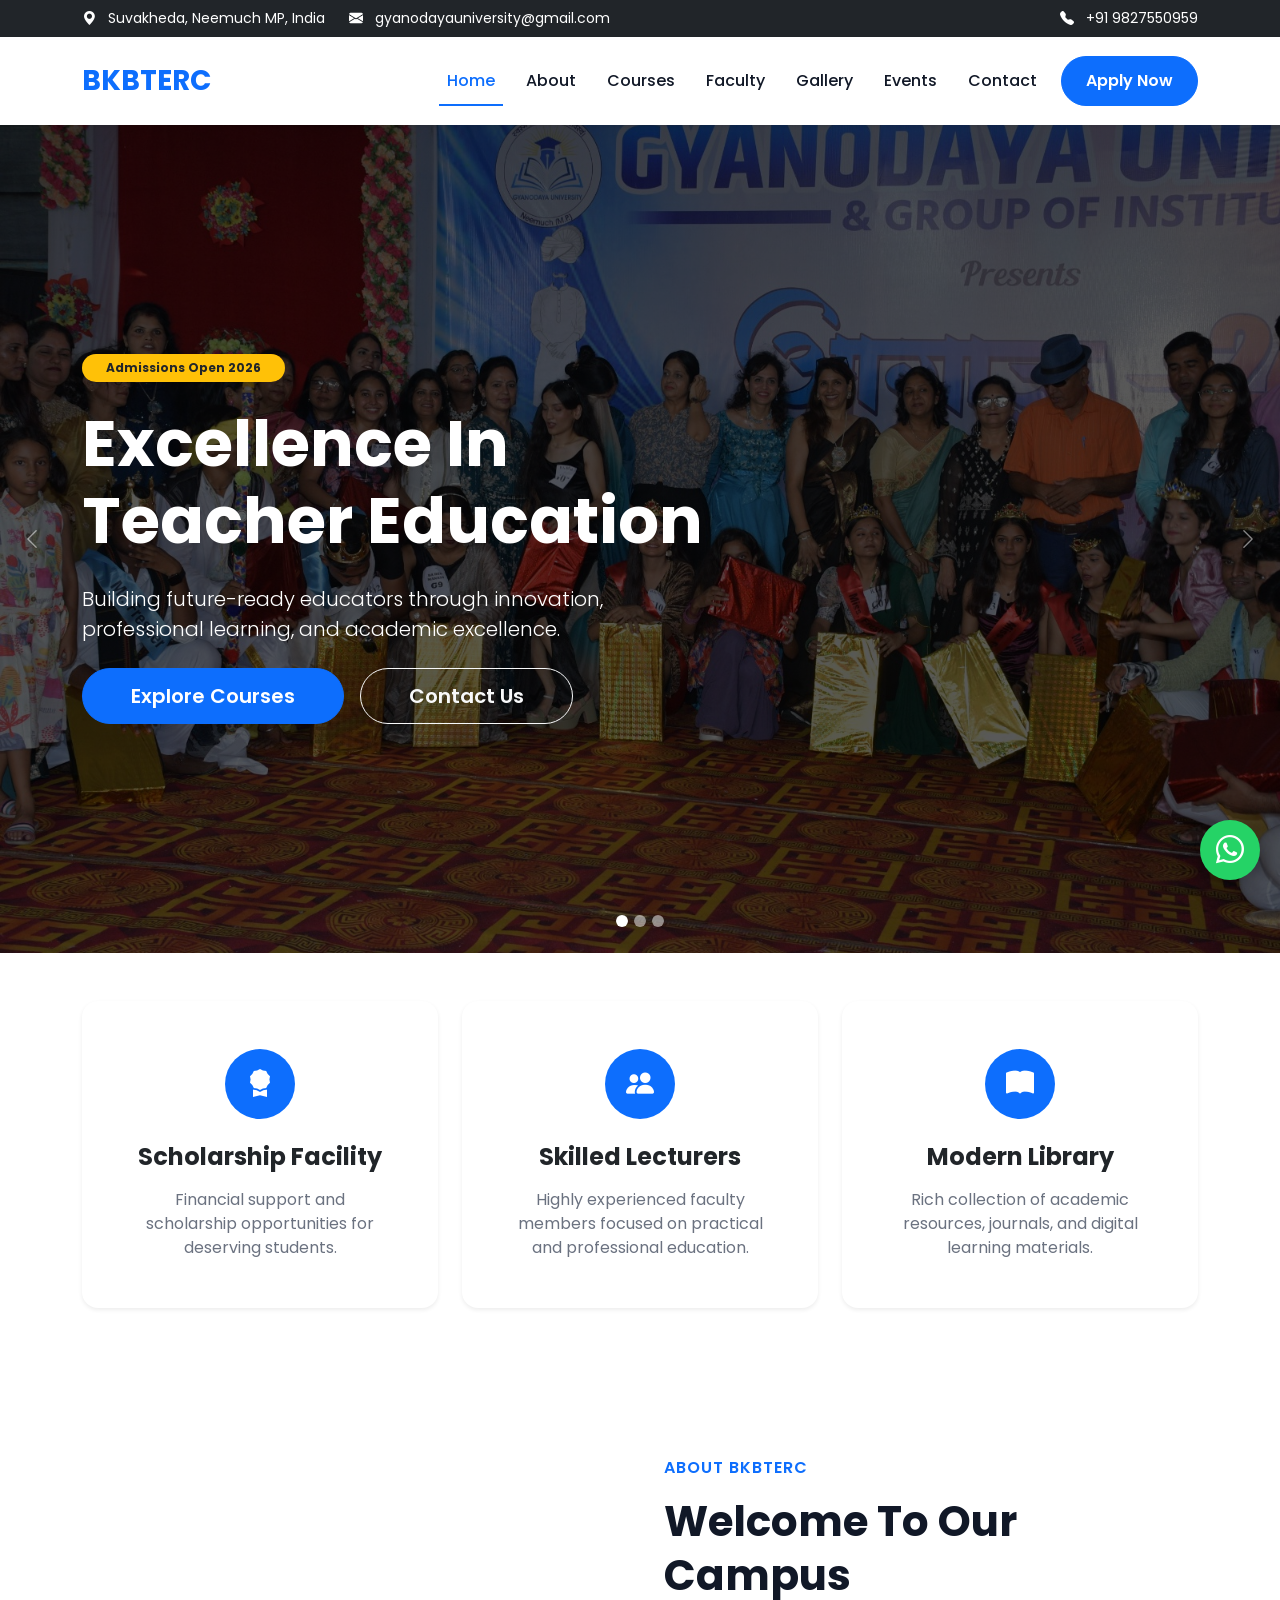
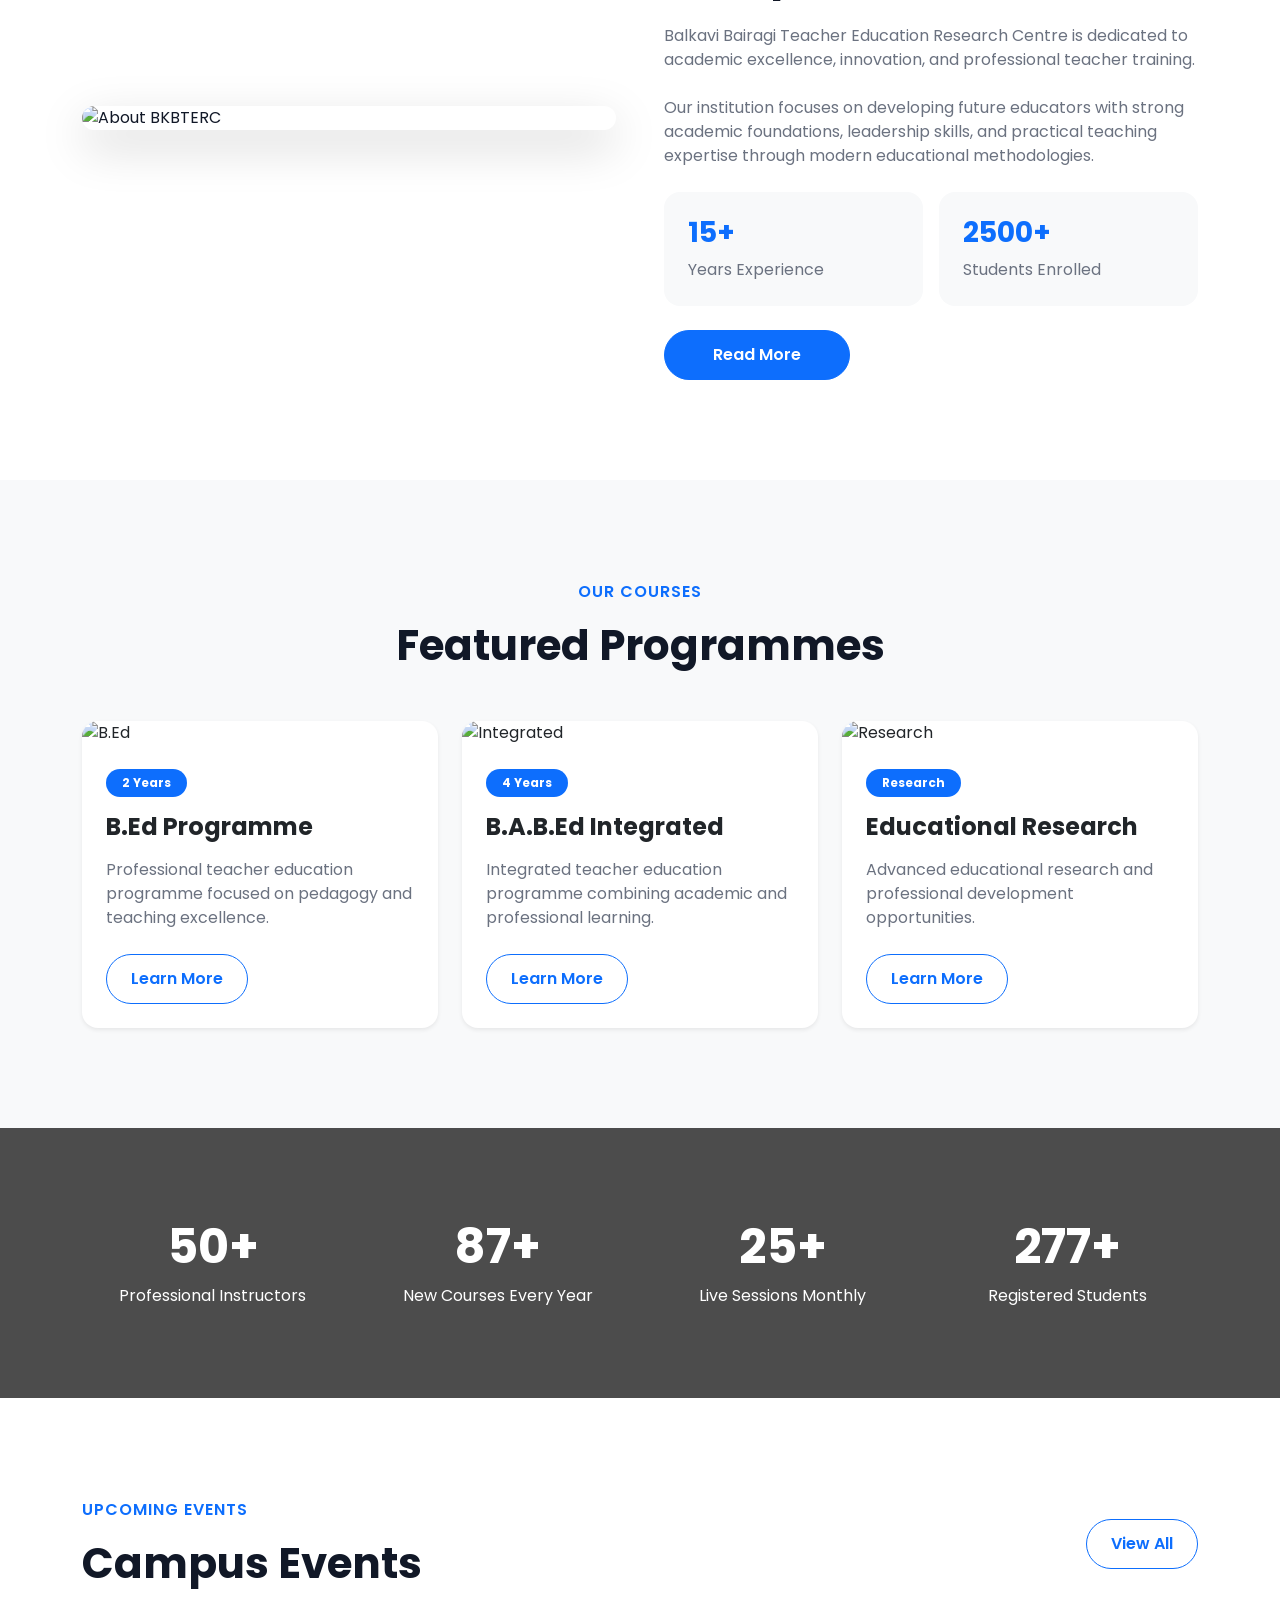
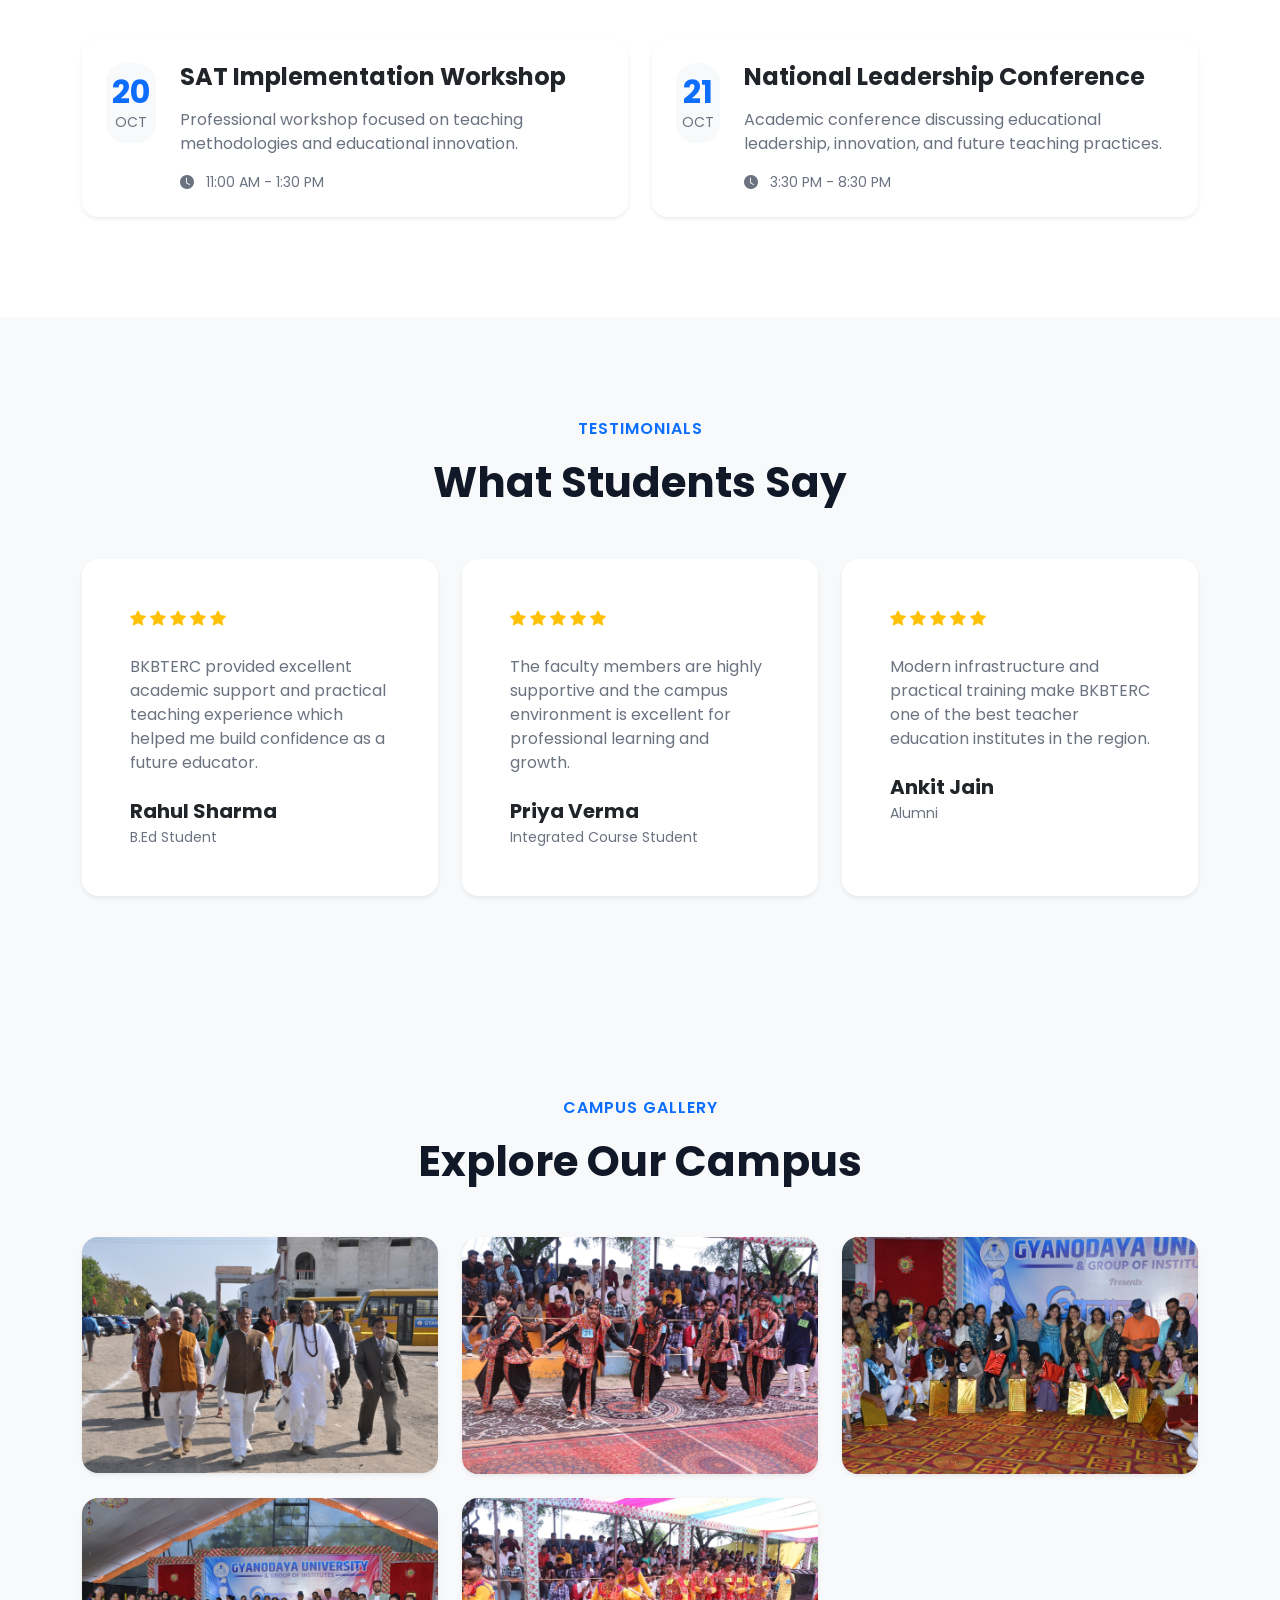
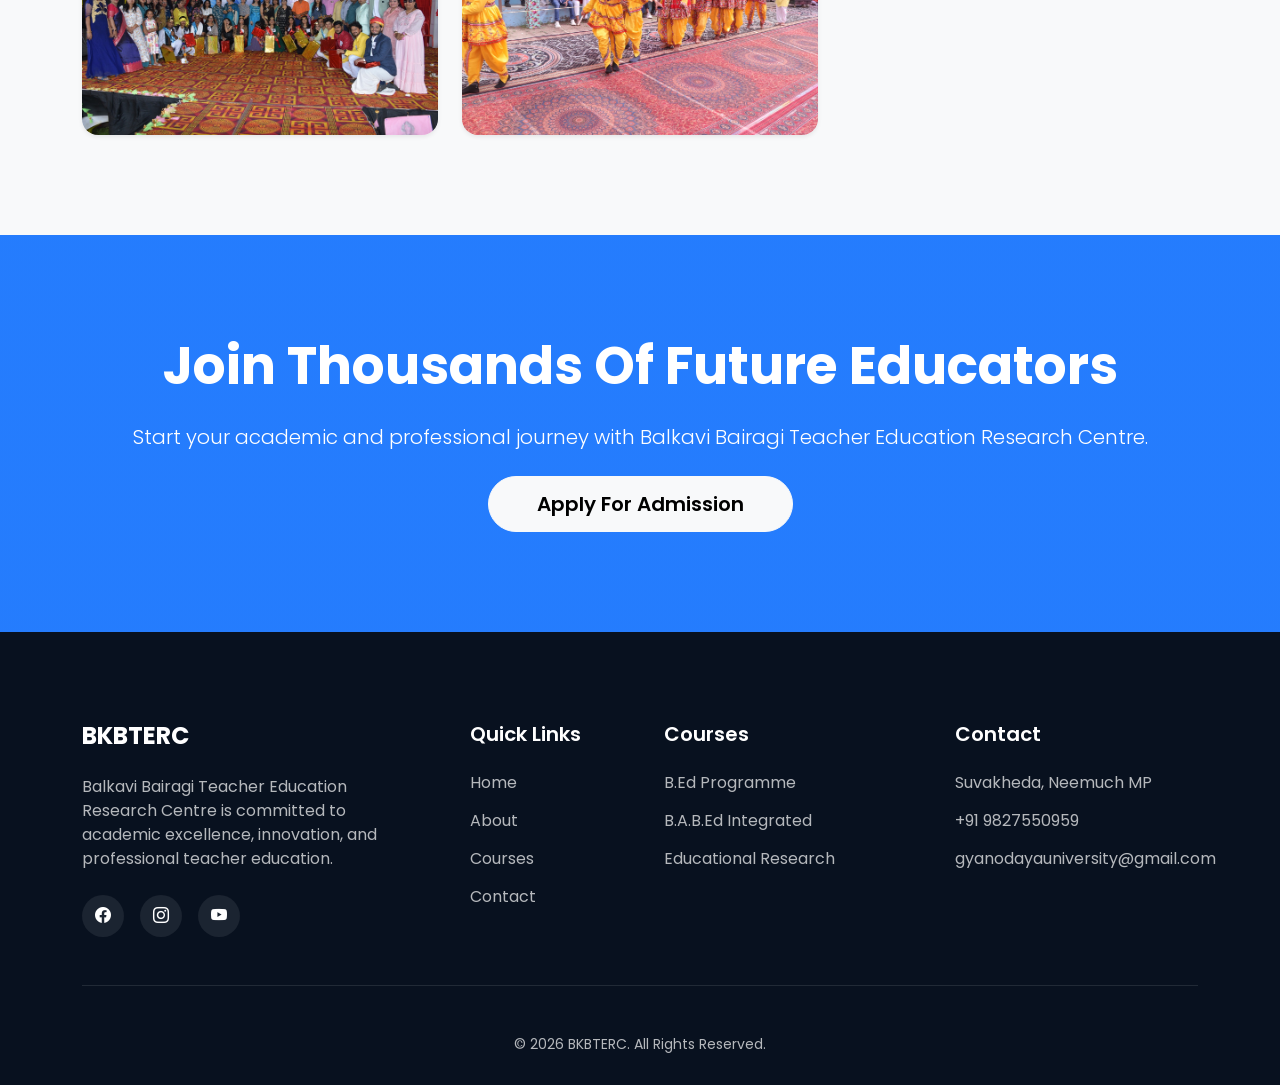
==== commit 03a298da: "Carousel Slider Implemented Successfully" ====
--- a/index.html
+++ b/index.html
@@ -1,1249 +1,950 @@
-<!DOCTYPE html>
+<!doctype html>
 <html lang="en">
-
-<head>
-
-  <meta charset="UTF-8">
-  <meta name="viewport" content="width=device-width, initial-scale=1.0">
-
-  <title>
-    Balkavi Bairagi Teacher Education Research Centre | Neemuch MP
-  </title>
-
-  <meta name="description"
-    content="Balkavi Bairagi Teacher Education Research Centre (BKBTERC), Neemuch MP, offers quality teacher education with modern infrastructure, experienced faculty, and professional academic programmes.">
-
-  <!-- Bootstrap -->
-
-  <link href="https://cdn.jsdelivr.net/npm/bootstrap@5.3.3/dist/css/bootstrap.min.css"
-    rel="stylesheet">
-
-  <!-- Bootstrap Icons -->
-
-  <link rel="stylesheet"
-    href="https://cdn.jsdelivr.net/npm/bootstrap-icons@1.11.3/font/bootstrap-icons.min.css">
-
-  <!-- AOS -->
-
-  <link href="https://unpkg.com/aos@2.3.4/dist/aos.css"
-    rel="stylesheet">
-
-    <link rel="stylesheet"
-        href="https://cdn.jsdelivr.net/npm/glightbox/dist/css/glightbox.min.css">
-
-  <!-- CSS -->
-
-  <link rel="stylesheet"
-    href="assets/css/style.css">
-
-</head>
-
-<body>
-
-  <!-- TOPBAR -->
-
-  <div class="topbar bg-dark text-white py-2 small">
-
-    <div class="container">
-
-      <div class="d-flex justify-content-between align-items-center flex-wrap gap-2">
-
-        <div class="d-flex flex-wrap gap-4">
+  <head>
+    <meta charset="UTF-8" />
+    <meta name="viewport" content="width=device-width, initial-scale=1.0" />
+
+    <title>
+      Balkavi Bairagi Teacher Education Research Centre | Neemuch MP
+    </title>
+
+    <meta
+      name="description"
+      content="Balkavi Bairagi Teacher Education Research Centre (BKBTERC), Neemuch MP, offers quality teacher education with modern infrastructure, experienced faculty, and professional academic programmes."
+    />
+
+    <!-- Bootstrap -->
+
+    <link
+      href="https://cdn.jsdelivr.net/npm/bootstrap@5.3.3/dist/css/bootstrap.min.css"
+      rel="stylesheet"
+    />
+
+    <!-- Bootstrap Icons -->
+
+    <link
+      rel="stylesheet"
+      href="https://cdn.jsdelivr.net/npm/bootstrap-icons@1.11.3/font/bootstrap-icons.min.css"
+    />
+
+    <!-- AOS -->
+
+    <link href="https://unpkg.com/aos@2.3.4/dist/aos.css" rel="stylesheet" />
+
+    <link
+      rel="stylesheet"
+      href="https://cdn.jsdelivr.net/npm/glightbox/dist/css/glightbox.min.css"
+    />
+
+    <!-- CSS -->
+
+    <link rel="stylesheet" href="assets/css/style.css" />
+  </head>
+
+  <body>
+    <!-- TOPBAR -->
+
+    <div class="topbar bg-dark text-white py-2 small">
+      <div class="container">
+        <div
+          class="d-flex justify-content-between align-items-center flex-wrap gap-2"
+        >
+          <div class="d-flex flex-wrap gap-4">
+            <div>
+              <i class="bi bi-geo-alt-fill me-2"></i>
+              Suvakheda, Neemuch MP, India
+            </div>
+
+            <div>
+              <i class="bi bi-envelope-fill me-2"></i>
+              gyanodayauniversity@gmail.com
+            </div>
+          </div>
 
           <div>
-            <i class="bi bi-geo-alt-fill me-2"></i>
-            Suvakheda, Neemuch MP, India
-          </div>
-
+            <i class="bi bi-telephone-fill me-2"></i>
+            +91 9827550959
+          </div>
+        </div>
+      </div>
+    </div>
+
+    <!-- NAVBAR -->
+
+    <nav
+      class="navbar navbar-expand-lg navbar-light bg-white sticky-top shadow-sm"
+    >
+      <div class="container">
+        <a class="navbar-brand fw-bold text-primary" href="index.html">
+          BKBTERC
+        </a>
+
+        <button
+          class="navbar-toggler"
+          type="button"
+          data-bs-toggle="collapse"
+          data-bs-target="#navbarMenu"
+        >
+          <span class="navbar-toggler-icon"></span>
+        </button>
+
+        <div class="collapse navbar-collapse" id="navbarMenu">
+          <ul class="navbar-nav ms-auto align-items-lg-center">
+            <li class="nav-item">
+              <a class="nav-link active" href="index.html"> Home </a>
+            </li>
+
+            <li class="nav-item">
+              <a class="nav-link" href="about.html"> About </a>
+            </li>
+
+            <li class="nav-item">
+              <a class="nav-link" href="courses.html"> Courses </a>
+            </li>
+
+            <li class="nav-item">
+              <a class="nav-link" href="faculty.html"> Faculty </a>
+            </li>
+
+            <li class="nav-item">
+              <a class="nav-link" href="gallery.html"> Gallery </a>
+            </li>
+
+            <li class="nav-item">
+              <a class="nav-link" href="events.html"> Events </a>
+            </li>
+
+            <li class="nav-item">
+              <a class="nav-link" href="contact.html"> Contact </a>
+            </li>
+
+            <li class="nav-item ms-lg-3 mt-3 mt-lg-0">
+              <a
+                href="admissions.html"
+                class="btn btn-primary rounded-pill px-4"
+              >
+                Apply Now
+              </a>
+            </li>
+          </ul>
+        </div>
+      </div>
+    </nav>
+
+    <!-- HERO SLIDER -->
+
+    <section class="hero-slider">
+      <div
+        id="heroCarousel"
+        class="carousel slide carousel-fade"
+        data-bs-ride="carousel"
+        data-bs-interval="5000"
+      >
+        <!-- Indicators -->
+
+        <div class="carousel-indicators">
+          <button
+            type="button"
+            data-bs-target="#heroCarousel"
+            data-bs-slide-to="0"
+            class="active"
+          ></button>
+
+          <button
+            type="button"
+            data-bs-target="#heroCarousel"
+            data-bs-slide-to="1"
+          ></button>
+
+          <button
+            type="button"
+            data-bs-target="#heroCarousel"
+            data-bs-slide-to="2"
+          ></button>
+        </div>
+
+        <div class="carousel-inner">
+          <!-- SLIDE 1 -->
+
+          <div class="carousel-item active">
+            <div
+              class="hero-slide d-flex align-items-center"
+              style="
+                background:
+                  linear-gradient(rgba(0, 0, 0, 0.65), rgba(0, 0, 0, 0.65)),
+                  url(&quot;assets/images/6173529c-a980-47c8-ae80-c90d7384478c.jpg&quot;)
+                    center/cover no-repeat;
+                min-height: 92vh;
+              "
+            >
+              <div class="container">
+                <div class="row">
+                  <div class="col-lg-7 text-white">
+                    <span
+                      class="badge bg-warning text-dark rounded-pill px-4 py-2 mb-4"
+                    >
+                      Admissions Open 2026
+                    </span>
+
+                    <h1 class="display-3 fw-bold mb-4">
+                      Excellence In Teacher Education
+                    </h1>
+
+                    <p class="lead mb-4">
+                      Building future-ready educators through innovation,
+                      professional learning, and academic excellence.
+                    </p>
+
+                    <div class="d-flex flex-wrap gap-3">
+                      <a
+                        href="courses.html"
+                        class="btn btn-primary btn-lg rounded-pill px-5"
+                      >
+                        Explore Courses
+                      </a>
+
+                      <a
+                        href="contact.html"
+                        class="btn btn-outline-light btn-lg rounded-pill px-5"
+                      >
+                        Contact Us
+                      </a>
+                    </div>
+                  </div>
+                </div>
+              </div>
+            </div>
+          </div>
+
+          <!-- SLIDE 2 -->
+
+          <div class="carousel-item">
+            <div
+              class="hero-slide d-flex align-items-center"
+              style="
+                background:
+                  linear-gradient(rgba(0, 0, 0, 0.65), rgba(0, 0, 0, 0.65)),
+                  url(&quot;assets/images/d96da485-eb73-4837-b779-1785afc0ceb0.jpg&quot;)
+                    center/cover no-repeat;
+                min-height: 92vh;
+              "
+            >
+              <div class="container">
+                <div class="row">
+                  <div class="col-lg-7 text-white">
+                    <span class="badge bg-info rounded-pill px-4 py-2 mb-4">
+                      Modern Campus
+                    </span>
+
+                    <h1 class="display-3 fw-bold mb-4">
+                      Learn In A Professional Environment
+                    </h1>
+
+                    <p class="lead mb-4">
+                      Smart classrooms, modern facilities, and experienced
+                      faculty focused on quality teacher education.
+                    </p>
+
+                    <a
+                      href="about.html"
+                      class="btn btn-light btn-lg rounded-pill px-5"
+                    >
+                      Discover Campus
+                    </a>
+                  </div>
+                </div>
+              </div>
+            </div>
+          </div>
+
+          <!-- SLIDE 3 -->
+
+          <div class="carousel-item">
+            <div
+              class="hero-slide d-flex align-items-center"
+              style="
+                background:
+                  linear-gradient(rgba(0, 0, 0, 0.65), rgba(0, 0, 0, 0.65)),
+                  url(&quot;assets/images/227ca049-4b03-4bb8-bc1e-f12385dbfc5e.jpg&quot;)
+                    center/cover no-repeat;
+                min-height: 92vh;
+              "
+            >
+              <div class="container">
+                <div class="row">
+                  <div class="col-lg-7 text-white">
+                    <span class="badge bg-success rounded-pill px-4 py-2 mb-4">
+                      Career Focused Education
+                    </span>
+
+                    <h1 class="display-3 fw-bold mb-4">
+                      Shape Your Future With BKBTERC
+                    </h1>
+
+                    <p class="lead mb-4">
+                      Empowering students with practical teaching expertise and
+                      leadership skills for successful careers.
+                    </p>
+
+                    <a
+                      href="admissions.html"
+                      class="btn btn-primary btn-lg rounded-pill px-5"
+                    >
+                      Apply Now
+                    </a>
+                  </div>
+                </div>
+              </div>
+            </div>
+          </div>
+        </div>
+
+        <!-- CONTROLS -->
+
+        <button
+          class="carousel-control-prev"
+          type="button"
+          data-bs-target="#heroCarousel"
+          data-bs-slide="prev"
+        >
+          <span class="carousel-control-prev-icon"></span>
+        </button>
+
+        <button
+          class="carousel-control-next"
+          type="button"
+          data-bs-target="#heroCarousel"
+          data-bs-slide="next"
+        >
+          <span class="carousel-control-next-icon"></span>
+        </button>
+      </div>
+    </section>
+
+    <!-- FEATURES -->
+
+    <section class="py-5 bg-white">
+      <div class="container">
+        <div class="row g-4">
+          <div class="col-lg-4 col-md-6">
+            <div
+              class="card border-0 shadow-sm rounded-4 p-5 text-center h-100"
+            >
+              <div class="feature-icon bg-primary text-white mx-auto mb-4">
+                <i class="bi bi-award-fill"></i>
+              </div>
+
+              <h4 class="fw-bold mb-3">Scholarship Facility</h4>
+
+              <p class="text-muted mb-0">
+                Financial support and scholarship opportunities for deserving
+                students.
+              </p>
+            </div>
+          </div>
+
+          <div class="col-lg-4 col-md-6">
+            <div
+              class="card border-0 shadow-sm rounded-4 p-5 text-center h-100"
+            >
+              <div class="feature-icon bg-primary text-white mx-auto mb-4">
+                <i class="bi bi-people-fill"></i>
+              </div>
+
+              <h4 class="fw-bold mb-3">Skilled Lecturers</h4>
+
+              <p class="text-muted mb-0">
+                Highly experienced faculty members focused on practical and
+                professional education.
+              </p>
+            </div>
+          </div>
+
+          <div class="col-lg-4 col-md-6">
+            <div
+              class="card border-0 shadow-sm rounded-4 p-5 text-center h-100"
+            >
+              <div class="feature-icon bg-primary text-white mx-auto mb-4">
+                <i class="bi bi-book-fill"></i>
+              </div>
+
+              <h4 class="fw-bold mb-3">Modern Library</h4>
+
+              <p class="text-muted mb-0">
+                Rich collection of academic resources, journals, and digital
+                learning materials.
+              </p>
+            </div>
+          </div>
+        </div>
+      </div>
+    </section>
+
+    <!-- ABOUT -->
+
+    <section class="section-padding">
+      <div class="container">
+        <div class="row align-items-center g-5">
+          <div class="col-lg-6" data-aos="fade-right">
+            <img
+              src="assets/images/about.jpg"
+              class="img-fluid rounded-4 shadow-lg"
+              alt="About BKBTERC"
+            />
+          </div>
+
+          <div class="col-lg-6" data-aos="fade-left">
+            <span class="section-subtitle"> ABOUT BKBTERC </span>
+
+            <h2 class="section-title">Welcome To Our Campus</h2>
+
+            <p class="text-muted mb-4">
+              Balkavi Bairagi Teacher Education Research Centre is dedicated to
+              academic excellence, innovation, and professional teacher
+              training.
+            </p>
+
+            <p class="text-muted mb-4">
+              Our institution focuses on developing future educators with strong
+              academic foundations, leadership skills, and practical teaching
+              expertise through modern educational methodologies.
+            </p>
+
+            <div class="row g-3 mb-4">
+              <div class="col-sm-6">
+                <div class="bg-light rounded-4 p-4">
+                  <h3 class="fw-bold text-primary">15+</h3>
+
+                  <p class="mb-0 text-muted">Years Experience</p>
+                </div>
+              </div>
+
+              <div class="col-sm-6">
+                <div class="bg-light rounded-4 p-4">
+                  <h3 class="fw-bold text-primary">2500+</h3>
+
+                  <p class="mb-0 text-muted">Students Enrolled</p>
+                </div>
+              </div>
+            </div>
+
+            <a href="about.html" class="btn btn-primary rounded-pill px-5">
+              Read More
+            </a>
+          </div>
+        </div>
+      </div>
+    </section>
+
+    <!-- COURSES -->
+
+    <section class="section-padding bg-light">
+      <div class="container">
+        <div class="text-center mb-5">
+          <span class="section-subtitle"> OUR COURSES </span>
+
+          <h2 class="section-title">Featured Programmes</h2>
+        </div>
+
+        <div class="row g-4">
+          <div class="col-lg-4">
+            <div
+              class="card border-0 shadow-sm rounded-4 overflow-hidden h-100"
+            >
+              <img
+                src="assets/images/course1.jpg"
+                class="img-fluid"
+                alt="B.Ed"
+              />
+
+              <div class="p-4">
+                <span class="badge bg-primary rounded-pill px-3 py-2 mb-3">
+                  2 Years
+                </span>
+
+                <h4 class="fw-bold mb-3">B.Ed Programme</h4>
+
+                <p class="text-muted mb-4">
+                  Professional teacher education programme focused on pedagogy
+                  and teaching excellence.
+                </p>
+
+                <a
+                  href="courses.html"
+                  class="btn btn-outline-primary rounded-pill px-4"
+                >
+                  Learn More
+                </a>
+              </div>
+            </div>
+          </div>
+
+          <div class="col-lg-4">
+            <div
+              class="card border-0 shadow-sm rounded-4 overflow-hidden h-100"
+            >
+              <img
+                src="assets/images/course2.jpg"
+                class="img-fluid"
+                alt="Integrated"
+              />
+
+              <div class="p-4">
+                <span class="badge bg-primary rounded-pill px-3 py-2 mb-3">
+                  4 Years
+                </span>
+
+                <h4 class="fw-bold mb-3">B.A.B.Ed Integrated</h4>
+
+                <p class="text-muted mb-4">
+                  Integrated teacher education programme combining academic and
+                  professional learning.
+                </p>
+
+                <a
+                  href="courses.html"
+                  class="btn btn-outline-primary rounded-pill px-4"
+                >
+                  Learn More
+                </a>
+              </div>
+            </div>
+          </div>
+
+          <div class="col-lg-4">
+            <div
+              class="card border-0 shadow-sm rounded-4 overflow-hidden h-100"
+            >
+              <img
+                src="assets/images/course3.jpg"
+                class="img-fluid"
+                alt="Research"
+              />
+
+              <div class="p-4">
+                <span class="badge bg-primary rounded-pill px-3 py-2 mb-3">
+                  Research
+                </span>
+
+                <h4 class="fw-bold mb-3">Educational Research</h4>
+
+                <p class="text-muted mb-4">
+                  Advanced educational research and professional development
+                  opportunities.
+                </p>
+
+                <a
+                  href="courses.html"
+                  class="btn btn-outline-primary rounded-pill px-4"
+                >
+                  Learn More
+                </a>
+              </div>
+            </div>
+          </div>
+        </div>
+      </div>
+    </section>
+
+    <!-- COUNTERS -->
+
+    <section class="counter-section text-white">
+      <div class="container">
+        <div class="row text-center g-4">
+          <div class="col-lg-3 col-md-6">
+            <h2 class="display-5 fw-bold">50+</h2>
+
+            <p class="mb-0">Professional Instructors</p>
+          </div>
+
+          <div class="col-lg-3 col-md-6">
+            <h2 class="display-5 fw-bold">87+</h2>
+
+            <p class="mb-0">New Courses Every Year</p>
+          </div>
+
+          <div class="col-lg-3 col-md-6">
+            <h2 class="display-5 fw-bold">25+</h2>
+
+            <p class="mb-0">Live Sessions Monthly</p>
+          </div>
+
+          <div class="col-lg-3 col-md-6">
+            <h2 class="display-5 fw-bold">277+</h2>
+
+            <p class="mb-0">Registered Students</p>
+          </div>
+        </div>
+      </div>
+    </section>
+
+    <!-- EVENTS -->
+
+    <section class="section-padding">
+      <div class="container">
+        <div
+          class="d-flex justify-content-between align-items-center flex-wrap gap-3 mb-5"
+        >
           <div>
-            <i class="bi bi-envelope-fill me-2"></i>
-            gyanodayauniversity@gmail.com
-          </div>
-
-        </div>
-
-        <div>
-
-          <i class="bi bi-telephone-fill me-2"></i>
-          +91 9827550959
-
-        </div>
-
-      </div>
-
-    </div>
-
-  </div>
-
-  <!-- NAVBAR -->
-
-  <nav class="navbar navbar-expand-lg navbar-light bg-white sticky-top shadow-sm">
-
-    <div class="container">
-
-      <a class="navbar-brand fw-bold text-primary"
-        href="index.html">
-
-        BKBTERC
-
-      </a>
-
-      <button class="navbar-toggler"
-        type="button"
-        data-bs-toggle="collapse"
-        data-bs-target="#navbarMenu">
-
-        <span class="navbar-toggler-icon"></span>
-
-      </button>
-
-      <div class="collapse navbar-collapse"
-        id="navbarMenu">
-
-        <ul class="navbar-nav ms-auto align-items-lg-center">
-
-          <li class="nav-item">
-            <a class="nav-link active"
-              href="index.html">
-
-              Home
-
-            </a>
-          </li>
-
-          <li class="nav-item">
-            <a class="nav-link"
-              href="about.html">
-
-              About
-
-            </a>
-          </li>
-
-          <li class="nav-item">
-            <a class="nav-link"
-              href="courses.html">
-
-              Courses
-
-            </a>
-          </li>
-
-          <li class="nav-item">
-            <a class="nav-link"
-              href="faculty.html">
-
-              Faculty
-
-            </a>
-          </li>
-
-          <li class="nav-item">
-            <a class="nav-link"
-              href="gallery.html">
-
-              Gallery
-
-            </a>
-          </li>
-
-          <li class="nav-item">
-            <a class="nav-link"
-              href="events.html">
-
-              Events
-
-            </a>
-          </li>
-
-          <li class="nav-item">
-            <a class="nav-link"
-              href="contact.html">
-
-              Contact
-
-            </a>
-          </li>
-
-          <li class="nav-item ms-lg-3 mt-3 mt-lg-0">
-
-            <a href="admissions.html"
-              class="btn btn-primary rounded-pill px-4">
-
-              Apply Now
-
-            </a>
-
-          </li>
-
-        </ul>
-
-      </div>
-
-    </div>
-
-  </nav>
-
-  <!-- HERO -->
-
-  <section class="hero-section d-flex align-items-center">
-
-    <div class="container">
-
-      <div class="row align-items-center">
-
-        <div class="col-lg-7 text-white"
-          data-aos="fade-right">
-
-          <span class="badge bg-warning text-dark rounded-pill px-4 py-2 mb-4">
-
-            Admissions Open 2026
-
-          </span>
-
-          <h1 class="display-3 fw-bold mb-4">
-
-            Excellence In Teacher Education & Research
-
-          </h1>
-
-          <p class="lead mb-4">
-
-            Balkavi Bairagi Teacher Education Research Centre
-            is committed to preparing skilled, ethical,
-            and future-ready educators through academic excellence,
-            modern teaching methodologies, and practical learning.
-
-          </p>
-
-          <div class="d-flex flex-wrap gap-3">
-
-            <a href="courses.html"
-              class="btn btn-primary btn-lg rounded-pill px-5">
-
-              Explore Courses
-
-            </a>
-
-            <a href="contact.html"
-              class="btn btn-outline-light btn-lg rounded-pill px-5">
-
-              Contact Us
-
-            </a>
-
-          </div>
-
-        </div>
-
-      </div>
-
-    </div>
-
-  </section>
-
-  <!-- FEATURES -->
-
-  <section class="py-5 bg-white">
-
-    <div class="container">
-
-      <div class="row g-4">
-
-        <div class="col-lg-4 col-md-6">
-
-          <div class="card border-0 shadow-sm rounded-4 p-5 text-center h-100">
-
-            <div class="feature-icon bg-primary text-white mx-auto mb-4">
-
-              <i class="bi bi-award-fill"></i>
-
-            </div>
-
-            <h4 class="fw-bold mb-3">
-
-              Scholarship Facility
-
-            </h4>
-
-            <p class="text-muted mb-0">
-
-              Financial support and scholarship opportunities
-              for deserving students.
-
+            <span class="section-subtitle"> UPCOMING EVENTS </span>
+
+            <h2 class="section-title mb-0">Campus Events</h2>
+          </div>
+
+          <a
+            href="events.html"
+            class="btn btn-outline-primary rounded-pill px-4"
+          >
+            View All
+          </a>
+        </div>
+
+        <div class="row g-4">
+          <div class="col-lg-6">
+            <div class="card border-0 shadow-sm rounded-4 p-4 h-100">
+              <div class="d-flex gap-4">
+                <div class="event-date text-center">
+                  <h2 class="fw-bold text-primary mb-0">20</h2>
+
+                  <small class="text-muted"> OCT </small>
+                </div>
+
+                <div>
+                  <h4 class="fw-bold mb-3">SAT Implementation Workshop</h4>
+
+                  <p class="text-muted mb-3">
+                    Professional workshop focused on teaching methodologies and
+                    educational innovation.
+                  </p>
+
+                  <div class="small text-muted">
+                    <i class="bi bi-clock-fill me-2"></i>
+                    11:00 AM - 1:30 PM
+                  </div>
+                </div>
+              </div>
+            </div>
+          </div>
+
+          <div class="col-lg-6">
+            <div class="card border-0 shadow-sm rounded-4 p-4 h-100">
+              <div class="d-flex gap-4">
+                <div class="event-date text-center">
+                  <h2 class="fw-bold text-primary mb-0">21</h2>
+
+                  <small class="text-muted"> OCT </small>
+                </div>
+
+                <div>
+                  <h4 class="fw-bold mb-3">National Leadership Conference</h4>
+
+                  <p class="text-muted mb-3">
+                    Academic conference discussing educational leadership,
+                    innovation, and future teaching practices.
+                  </p>
+
+                  <div class="small text-muted">
+                    <i class="bi bi-clock-fill me-2"></i>
+                    3:30 PM - 8:30 PM
+                  </div>
+                </div>
+              </div>
+            </div>
+          </div>
+        </div>
+      </div>
+    </section>
+
+    <!-- TESTIMONIALS -->
+
+    <section class="section-padding bg-light">
+      <div class="container">
+        <div class="text-center mb-5">
+          <span class="section-subtitle"> TESTIMONIALS </span>
+
+          <h2 class="section-title">What Students Say</h2>
+        </div>
+
+        <div class="row g-4">
+          <div class="col-lg-4">
+            <div class="card border-0 shadow-sm rounded-4 p-5 h-100">
+              <div class="mb-4 text-warning">
+                <i class="bi bi-star-fill"></i>
+                <i class="bi bi-star-fill"></i>
+                <i class="bi bi-star-fill"></i>
+                <i class="bi bi-star-fill"></i>
+                <i class="bi bi-star-fill"></i>
+              </div>
+
+              <p class="text-muted mb-4">
+                BKBTERC provided excellent academic support and practical
+                teaching experience which helped me build confidence as a future
+                educator.
+              </p>
+
+              <h5 class="fw-bold mb-1">Rahul Sharma</h5>
+
+              <small class="text-muted"> B.Ed Student </small>
+            </div>
+          </div>
+
+          <div class="col-lg-4">
+            <div class="card border-0 shadow-sm rounded-4 p-5 h-100">
+              <div class="mb-4 text-warning">
+                <i class="bi bi-star-fill"></i>
+                <i class="bi bi-star-fill"></i>
+                <i class="bi bi-star-fill"></i>
+                <i class="bi bi-star-fill"></i>
+                <i class="bi bi-star-fill"></i>
+              </div>
+
+              <p class="text-muted mb-4">
+                The faculty members are highly supportive and the campus
+                environment is excellent for professional learning and growth.
+              </p>
+
+              <h5 class="fw-bold mb-1">Priya Verma</h5>
+
+              <small class="text-muted"> Integrated Course Student </small>
+            </div>
+          </div>
+
+          <div class="col-lg-4">
+            <div class="card border-0 shadow-sm rounded-4 p-5 h-100">
+              <div class="mb-4 text-warning">
+                <i class="bi bi-star-fill"></i>
+                <i class="bi bi-star-fill"></i>
+                <i class="bi bi-star-fill"></i>
+                <i class="bi bi-star-fill"></i>
+                <i class="bi bi-star-fill"></i>
+              </div>
+
+              <p class="text-muted mb-4">
+                Modern infrastructure and practical training make BKBTERC one of
+                the best teacher education institutes in the region.
+              </p>
+
+              <h5 class="fw-bold mb-1">Ankit Jain</h5>
+
+              <small class="text-muted"> Alumni </small>
+            </div>
+          </div>
+        </div>
+      </div>
+    </section>
+
+    <!-- GALLERY -->
+
+    <section class="section-padding bg-light">
+      <div class="container">
+        <div class="text-center mb-5">
+          <span class="section-subtitle"> CAMPUS GALLERY </span>
+
+          <h2 class="section-title">Explore Our Campus</h2>
+        </div>
+
+        <div class="row g-4">
+          <div class="col-lg-4 col-md-6">
+            <div class="gallery-card rounded-4 overflow-hidden shadow-sm">
+              <a
+                href="assets/images/d96da485-eb73-4837-b779-1785afc0ceb0.jpg"
+                class="glightbox"
+                data-gallery="campus-gallery"
+              >
+                <img
+                  src="assets/images/d96da485-eb73-4837-b779-1785afc0ceb0.jpg"
+                  class="img-fluid w-100"
+                  alt="Gallery"
+                />
+              </a>
+            </div>
+          </div>
+
+          <div class="col-lg-4 col-md-6">
+            <div class="gallery-card rounded-4 overflow-hidden shadow-sm">
+              <a
+                href="assets/images/227ca049-4b03-4bb8-bc1e-f12385dbfc5e.jpg"
+                class="glightbox"
+                data-gallery="campus-gallery"
+              >
+                <img
+                  src="assets/images/227ca049-4b03-4bb8-bc1e-f12385dbfc5e.jpg"
+                  class="img-fluid w-100"
+                  alt="Gallery"
+                />
+              </a>
+            </div>
+          </div>
+
+          <div class="col-lg-4 col-md-6">
+            <div class="gallery-card rounded-4 overflow-hidden shadow-sm">
+              <a
+                href="assets/images/6173529c-a980-47c8-ae80-c90d7384478c.jpg"
+                class="glightbox"
+                data-gallery="campus-gallery"
+              >
+                <img
+                  src="assets/images/6173529c-a980-47c8-ae80-c90d7384478c.jpg"
+                  class="img-fluid w-100"
+                  alt="Gallery"
+                />
+              </a>
+            </div>
+          </div>
+
+          <div class="col-lg-4 col-md-6">
+            <div class="gallery-card rounded-4 overflow-hidden shadow-sm">
+              <a
+                href="assets/images/b8d414bc-a666-417d-8833-6c381904a003.jpg"
+                class="glightbox"
+                data-gallery="campus-gallery"
+              >
+                <img
+                  src="assets/images/b8d414bc-a666-417d-8833-6c381904a003.jpg"
+                  class="img-fluid w-100"
+                  alt="Gallery"
+                />
+              </a>
+            </div>
+          </div>
+
+          <div class="col-lg-4 col-md-6">
+            <div class="gallery-card rounded-4 overflow-hidden shadow-sm">
+              <a
+                href="assets/images/c16afcd1-85e4-45f8-a42e-47a39bced79c.jpg"
+                class="glightbox"
+                data-gallery="campus-gallery"
+              >
+                <img
+                  src="assets/images/c16afcd1-85e4-45f8-a42e-47a39bced79c.jpg"
+                  class="img-fluid w-100"
+                  alt="Gallery"
+                />
+              </a>
+            </div>
+          </div>
+        </div>
+      </div>
+    </section>
+
+    <!-- CTA -->
+
+    <section class="cta-section text-white text-center">
+      <div class="container">
+        <h2 class="display-5 fw-bold mb-4">
+          Join Thousands Of Future Educators
+        </h2>
+
+        <p class="lead mb-4">
+          Start your academic and professional journey with Balkavi Bairagi
+          Teacher Education Research Centre.
+        </p>
+
+        <a
+          href="admissions.html"
+          class="btn btn-light btn-lg rounded-pill px-5"
+        >
+          Apply For Admission
+        </a>
+      </div>
+    </section>
+
+    <!-- FOOTER -->
+
+    <footer class="footer-section">
+      <div class="container">
+        <div class="row g-5">
+          <div class="col-lg-4">
+            <h4 class="fw-bold text-white mb-4">BKBTERC</h4>
+
+            <p>
+              Balkavi Bairagi Teacher Education Research Centre is committed to
+              academic excellence, innovation, and professional teacher
+              education.
             </p>
 
-          </div>
-
-        </div>
-
-        <div class="col-lg-4 col-md-6">
-
-          <div class="card border-0 shadow-sm rounded-4 p-5 text-center h-100">
-
-            <div class="feature-icon bg-primary text-white mx-auto mb-4">
-
-              <i class="bi bi-people-fill"></i>
-
-            </div>
-
-            <h4 class="fw-bold mb-3">
-
-              Skilled Lecturers
-
-            </h4>
-
-            <p class="text-muted mb-0">
-
-              Highly experienced faculty members
-              focused on practical and professional education.
-
-            </p>
-
-          </div>
-
-        </div>
-
-        <div class="col-lg-4 col-md-6">
-
-          <div class="card border-0 shadow-sm rounded-4 p-5 text-center h-100">
-
-            <div class="feature-icon bg-primary text-white mx-auto mb-4">
-
-              <i class="bi bi-book-fill"></i>
-
-            </div>
-
-            <h4 class="fw-bold mb-3">
-
-              Modern Library
-
-            </h4>
-
-            <p class="text-muted mb-0">
-
-              Rich collection of academic resources,
-              journals, and digital learning materials.
-
-            </p>
-
-          </div>
-
-        </div>
-
-      </div>
-
-    </div>
-
-  </section>
-
-  <!-- ABOUT -->
-
-  <section class="section-padding">
-
-    <div class="container">
-
-      <div class="row align-items-center g-5">
-
-        <div class="col-lg-6"
-          data-aos="fade-right">
-
-          <img src="assets/images/about.jpg"
-            class="img-fluid rounded-4 shadow-lg"
-            alt="About BKBTERC">
-
-        </div>
-
-        <div class="col-lg-6"
-          data-aos="fade-left">
-
-          <span class="section-subtitle">
-
-            ABOUT BKBTERC
-
-          </span>
-
-          <h2 class="section-title">
-
-            Welcome To Our Campus
-
-          </h2>
-
-          <p class="text-muted mb-4">
-
-            Balkavi Bairagi Teacher Education Research Centre
-            is dedicated to academic excellence, innovation,
-            and professional teacher training.
-
-          </p>
-
-          <p class="text-muted mb-4">
-
-            Our institution focuses on developing future educators
-            with strong academic foundations, leadership skills,
-            and practical teaching expertise through modern
-            educational methodologies.
-
-          </p>
-
-          <div class="row g-3 mb-4">
-
-            <div class="col-sm-6">
-
-              <div class="bg-light rounded-4 p-4">
-
-                <h3 class="fw-bold text-primary">
-                  15+
-                </h3>
-
-                <p class="mb-0 text-muted">
-                  Years Experience
-                </p>
-
-              </div>
-
-            </div>
-
-            <div class="col-sm-6">
-
-              <div class="bg-light rounded-4 p-4">
-
-                <h3 class="fw-bold text-primary">
-                  2500+
-                </h3>
-
-                <p class="mb-0 text-muted">
-                  Students Enrolled
-                </p>
-
-              </div>
-
-            </div>
-
-          </div>
-
-          <a href="about.html"
-            class="btn btn-primary rounded-pill px-5">
-
-            Read More
-
-          </a>
-
-        </div>
-
-      </div>
-
-    </div>
-
-  </section>
-
-  <!-- COURSES -->
-
-  <section class="section-padding bg-light">
-
-    <div class="container">
-
-      <div class="text-center mb-5">
-
-        <span class="section-subtitle">
-
-          OUR COURSES
-
-        </span>
-
-        <h2 class="section-title">
-
-          Featured Programmes
-
-        </h2>
-
-      </div>
-
-      <div class="row g-4">
-
-        <div class="col-lg-4">
-
-          <div class="card border-0 shadow-sm rounded-4 overflow-hidden h-100">
-
-            <img src="assets/images/course1.jpg"
-              class="img-fluid"
-              alt="B.Ed">
-
-            <div class="p-4">
-
-              <span class="badge bg-primary rounded-pill px-3 py-2 mb-3">
-
-                2 Years
-
-              </span>
-
-              <h4 class="fw-bold mb-3">
-
-                B.Ed Programme
-
-              </h4>
-
-              <p class="text-muted mb-4">
-
-                Professional teacher education programme
-                focused on pedagogy and teaching excellence.
-
-              </p>
-
-              <a href="courses.html"
-                class="btn btn-outline-primary rounded-pill px-4">
-
-                Learn More
-
+            <div class="d-flex gap-3 mt-4">
+              <a href="#" class="social-link">
+                <i class="bi bi-facebook"></i>
               </a>
 
-            </div>
-
-          </div>
-
-        </div>
-
-        <div class="col-lg-4">
-
-          <div class="card border-0 shadow-sm rounded-4 overflow-hidden h-100">
-
-            <img src="assets/images/course2.jpg"
-              class="img-fluid"
-              alt="Integrated">
-
-            <div class="p-4">
-
-              <span class="badge bg-primary rounded-pill px-3 py-2 mb-3">
-
-                4 Years
-
-              </span>
-
-              <h4 class="fw-bold mb-3">
-
-                B.A.B.Ed Integrated
-
-              </h4>
-
-              <p class="text-muted mb-4">
-
-                Integrated teacher education programme
-                combining academic and professional learning.
-
-              </p>
-
-              <a href="courses.html"
-                class="btn btn-outline-primary rounded-pill px-4">
-
-                Learn More
-
+              <a href="#" class="social-link">
+                <i class="bi bi-instagram"></i>
               </a>
 
-            </div>
-
-          </div>
-
-        </div>
-
-        <div class="col-lg-4">
-
-          <div class="card border-0 shadow-sm rounded-4 overflow-hidden h-100">
-
-            <img src="assets/images/course3.jpg"
-              class="img-fluid"
-              alt="Research">
-
-            <div class="p-4">
-
-              <span class="badge bg-primary rounded-pill px-3 py-2 mb-3">
-
-                Research
-
-              </span>
-
-              <h4 class="fw-bold mb-3">
-
-                Educational Research
-
-              </h4>
-
-              <p class="text-muted mb-4">
-
-                Advanced educational research and
-                professional development opportunities.
-
-              </p>
-
-              <a href="courses.html"
-                class="btn btn-outline-primary rounded-pill px-4">
-
-                Learn More
-
+              <a href="#" class="social-link">
+                <i class="bi bi-youtube"></i>
               </a>
-
-            </div>
-
-          </div>
-
-        </div>
-
-      </div>
-
-    </div>
-
-  </section>
-
-  <!-- COUNTERS -->
-
-  <section class="counter-section text-white">
-
-    <div class="container">
-
-      <div class="row text-center g-4">
-
-        <div class="col-lg-3 col-md-6">
-
-          <h2 class="display-5 fw-bold">
-            50+
-          </h2>
-
-          <p class="mb-0">
-            Professional Instructors
-          </p>
-
-        </div>
-
-        <div class="col-lg-3 col-md-6">
-
-          <h2 class="display-5 fw-bold">
-            87+
-          </h2>
-
-          <p class="mb-0">
-            New Courses Every Year
-          </p>
-
-        </div>
-
-        <div class="col-lg-3 col-md-6">
-
-          <h2 class="display-5 fw-bold">
-            25+
-          </h2>
-
-          <p class="mb-0">
-            Live Sessions Monthly
-          </p>
-
-        </div>
-
-        <div class="col-lg-3 col-md-6">
-
-          <h2 class="display-5 fw-bold">
-            277+
-          </h2>
-
-          <p class="mb-0">
-            Registered Students
-          </p>
-
-        </div>
-
-      </div>
-
-    </div>
-
-  </section>
-
-  <!-- EVENTS -->
-
-  <section class="section-padding">
-
-    <div class="container">
-
-      <div class="d-flex justify-content-between align-items-center flex-wrap gap-3 mb-5">
-
-        <div>
-
-          <span class="section-subtitle">
-
-            UPCOMING EVENTS
-
-          </span>
-
-          <h2 class="section-title mb-0">
-
-            Campus Events
-
-          </h2>
-
-        </div>
-
-        <a href="events.html"
-          class="btn btn-outline-primary rounded-pill px-4">
-
-          View All
-
-        </a>
-
-      </div>
-
-      <div class="row g-4">
-
-        <div class="col-lg-6">
-
-          <div class="card border-0 shadow-sm rounded-4 p-4 h-100">
-
-            <div class="d-flex gap-4">
-
-              <div class="event-date text-center">
-
-                <h2 class="fw-bold text-primary mb-0">
-                  20
-                </h2>
-
-                <small class="text-muted">
-                  OCT
-                </small>
-
-              </div>
-
-              <div>
-
-                <h4 class="fw-bold mb-3">
-
-                  SAT Implementation Workshop
-
-                </h4>
-
-                <p class="text-muted mb-3">
-
-                  Professional workshop focused on
-                  teaching methodologies and educational innovation.
-
-                </p>
-
-                <div class="small text-muted">
-
-                  <i class="bi bi-clock-fill me-2"></i>
-                  11:00 AM - 1:30 PM
-
-                </div>
-
-              </div>
-
-            </div>
-
-          </div>
-
-        </div>
-
-        <div class="col-lg-6">
-
-          <div class="card border-0 shadow-sm rounded-4 p-4 h-100">
-
-            <div class="d-flex gap-4">
-
-              <div class="event-date text-center">
-
-                <h2 class="fw-bold text-primary mb-0">
-                  21
-                </h2>
-
-                <small class="text-muted">
-                  OCT
-                </small>
-
-              </div>
-
-              <div>
-
-                <h4 class="fw-bold mb-3">
-
-                  National Leadership Conference
-
-                </h4>
-
-                <p class="text-muted mb-3">
-
-                  Academic conference discussing educational leadership,
-                  innovation, and future teaching practices.
-
-                </p>
-
-                <div class="small text-muted">
-
-                  <i class="bi bi-clock-fill me-2"></i>
-                  3:30 PM - 8:30 PM
-
-                </div>
-
-              </div>
-
-            </div>
-
-          </div>
-
-        </div>
-
-      </div>
-
-    </div>
-
-  </section>
-
-  <!-- TESTIMONIALS -->
-
-  <section class="section-padding bg-light">
-
-    <div class="container">
-
-      <div class="text-center mb-5">
-
-        <span class="section-subtitle">
-
-          TESTIMONIALS
-
-        </span>
-
-        <h2 class="section-title">
-
-          What Students Say
-
-        </h2>
-
-      </div>
-
-      <div class="row g-4">
-
-        <div class="col-lg-4">
-
-          <div class="card border-0 shadow-sm rounded-4 p-5 h-100">
-
-            <div class="mb-4 text-warning">
-
-              <i class="bi bi-star-fill"></i>
-              <i class="bi bi-star-fill"></i>
-              <i class="bi bi-star-fill"></i>
-              <i class="bi bi-star-fill"></i>
-              <i class="bi bi-star-fill"></i>
-
-            </div>
-
-            <p class="text-muted mb-4">
-
-              BKBTERC provided excellent academic support
-              and practical teaching experience which helped
-              me build confidence as a future educator.
-
-            </p>
-
-            <h5 class="fw-bold mb-1">
-
-              Rahul Sharma
-
-            </h5>
-
-            <small class="text-muted">
-
-              B.Ed Student
-
-            </small>
-
-          </div>
-
-        </div>
-
-        <div class="col-lg-4">
-
-          <div class="card border-0 shadow-sm rounded-4 p-5 h-100">
-
-            <div class="mb-4 text-warning">
-
-              <i class="bi bi-star-fill"></i>
-              <i class="bi bi-star-fill"></i>
-              <i class="bi bi-star-fill"></i>
-              <i class="bi bi-star-fill"></i>
-              <i class="bi bi-star-fill"></i>
-
-            </div>
-
-            <p class="text-muted mb-4">
-
-              The faculty members are highly supportive
-              and the campus environment is excellent
-              for professional learning and growth.
-
-            </p>
-
-            <h5 class="fw-bold mb-1">
-
-              Priya Verma
-
-            </h5>
-
-            <small class="text-muted">
-
-              Integrated Course Student
-
-            </small>
-
-          </div>
-
-        </div>
-
-        <div class="col-lg-4">
-
-          <div class="card border-0 shadow-sm rounded-4 p-5 h-100">
-
-            <div class="mb-4 text-warning">
-
-              <i class="bi bi-star-fill"></i>
-              <i class="bi bi-star-fill"></i>
-              <i class="bi bi-star-fill"></i>
-              <i class="bi bi-star-fill"></i>
-              <i class="bi bi-star-fill"></i>
-
-            </div>
-
-            <p class="text-muted mb-4">
-
-              Modern infrastructure and practical training
-              make BKBTERC one of the best teacher education
-              institutes in the region.
-
-            </p>
-
-            <h5 class="fw-bold mb-1">
-
-              Ankit Jain
-
-            </h5>
-
-            <small class="text-muted">
-
-              Alumni
-
-            </small>
-
-          </div>
-
-        </div>
-
-      </div>
-
-    </div>
-
-  </section>
-
-    <!-- GALLERY -->
-
-    <section class="section-padding bg-light">
-
-    <div class="container">
-
-        <div class="text-center mb-5">
-
-        <span class="section-subtitle">
-
-            CAMPUS GALLERY
-
-        </span>
-
-        <h2 class="section-title">
-
-            Explore Our Campus
-
-        </h2>
-
-        </div>
-
-        <div class="row g-4">
-
-            <div class="col-lg-4 col-md-6">
-
-                <div class="gallery-card rounded-4 overflow-hidden shadow-sm">
-
-                <a href="assets/images/d96da485-eb73-4837-b779-1785afc0ceb0.jpg"
-                    class="glightbox"
-                    data-gallery="campus-gallery">
-
-                    <img src="assets/images/d96da485-eb73-4837-b779-1785afc0ceb0.jpg"
-                    class="img-fluid w-100"
-                    alt="Gallery">
-
-                </a>
-
-                </div>
-
-            </div>
-
-            <div class="col-lg-4 col-md-6">
-
-                <div class="gallery-card rounded-4 overflow-hidden shadow-sm">
-
-                <a href="assets/images/227ca049-4b03-4bb8-bc1e-f12385dbfc5e.jpg"
-                    class="glightbox"
-                    data-gallery="campus-gallery">
-
-                    <img src="assets/images/227ca049-4b03-4bb8-bc1e-f12385dbfc5e.jpg"
-                    class="img-fluid w-100"
-                    alt="Gallery">
-
-                </a>
-
-                </div>
-
-            </div>
-
-            <div class="col-lg-4 col-md-6">
-
-                <div class="gallery-card rounded-4 overflow-hidden shadow-sm">
-
-                <a href="assets/images/6173529c-a980-47c8-ae80-c90d7384478c.jpg"
-                    class="glightbox"
-                    data-gallery="campus-gallery">
-
-                    <img src="assets/images/6173529c-a980-47c8-ae80-c90d7384478c.jpg"
-                    class="img-fluid w-100"
-                    alt="Gallery">
-
-                </a>
-
-                </div>
-
-            </div>
-
-            <div class="col-lg-4 col-md-6">
-
-                <div class="gallery-card rounded-4 overflow-hidden shadow-sm">
-
-                <a href="assets/images/b8d414bc-a666-417d-8833-6c381904a003.jpg"
-                    class="glightbox"
-                    data-gallery="campus-gallery">
-
-                    <img src="assets/images/b8d414bc-a666-417d-8833-6c381904a003.jpg"
-                    class="img-fluid w-100"
-                    alt="Gallery">
-
-                </a>
-
-                </div>
-
-            </div>
-
-            <div class="col-lg-4 col-md-6">
-
-                <div class="gallery-card rounded-4 overflow-hidden shadow-sm">
-
-                <a href="assets/images/c16afcd1-85e4-45f8-a42e-47a39bced79c.jpg"
-                    class="glightbox"
-                    data-gallery="campus-gallery">
-
-                    <img src="assets/images/c16afcd1-85e4-45f8-a42e-47a39bced79c.jpg"
-                    class="img-fluid w-100"
-                    alt="Gallery">
-
-                </a>
-
-                </div>
-
-            </div>
-
-        </div>
-
-    </div>
-
-    </section>
-
-  <!-- CTA -->
-
-  <section class="cta-section text-white text-center">
-
-    <div class="container">
-
-      <h2 class="display-5 fw-bold mb-4">
-
-        Join Thousands Of Future Educators
-
-      </h2>
-
-      <p class="lead mb-4">
-
-        Start your academic and professional journey
-        with Balkavi Bairagi Teacher Education Research Centre.
-
-      </p>
-
-      <a href="admissions.html"
-        class="btn btn-light btn-lg rounded-pill px-5">
-
-        Apply For Admission
-
-      </a>
-
-    </div>
-
-  </section>
-
-  <!-- FOOTER -->
-
-  <footer class="footer-section">
-
-    <div class="container">
-
-      <div class="row g-5">
-
-        <div class="col-lg-4">
-
-          <h4 class="fw-bold text-white mb-4">
-
-            BKBTERC
-
-          </h4>
-
-          <p>
-
-            Balkavi Bairagi Teacher Education Research Centre
-            is committed to academic excellence, innovation,
-            and professional teacher education.
-
-          </p>
-
-          <div class="d-flex gap-3 mt-4">
-
-            <a href="#"
-              class="social-link">
-
-              <i class="bi bi-facebook"></i>
-
-            </a>
-
-            <a href="#"
-              class="social-link">
-
-              <i class="bi bi-instagram"></i>
-
-            </a>
-
-            <a href="#"
-              class="social-link">
-
-              <i class="bi bi-youtube"></i>
-
-            </a>
-
-          </div>
-
-        </div>
-
-        <div class="col-lg-2">
-
-          <h5 class="footer-title">
-
-            Quick Links
-
-          </h5>
-
-          <ul class="list-unstyled footer-links">
-
-            <li>
-              <a href="index.html">Home</a>
-            </li>
-
-            <li>
-              <a href="about.html">About</a>
-            </li>
-
-            <li>
-              <a href="courses.html">Courses</a>
-            </li>
-
-            <li>
-              <a href="contact.html">Contact</a>
-            </li>
-
-          </ul>
-
-        </div>
-
-        <div class="col-lg-3">
-
-          <h5 class="footer-title">
-
-            Courses
-
-          </h5>
-
-          <ul class="list-unstyled footer-links">
-
-            <li>B.Ed Programme</li>
-            <li>B.A.B.Ed Integrated</li>
-            <li>Educational Research</li>
-
-          </ul>
-
-        </div>
-
-        <div class="col-lg-3">
-
-          <h5 class="footer-title">
-
-            Contact
-
-          </h5>
-
-          <ul class="list-unstyled footer-links">
-
-            <li>
-              Suvakheda, Neemuch MP
-            </li>
-
-            <li>
-              +91 9827550959
-            </li>
-
-            <li>
-              gyanodayauniversity@gmail.com
-            </li>
-
-          </ul>
-
-        </div>
-
-      </div>
-
-      <hr class="border-secondary my-5">
-
-      <div class="text-center small">
-
-        © 2026 BKBTERC. All Rights Reserved.
-
-      </div>
-
-    </div>
-
-  </footer>
-
-  <!-- WHATSAPP -->
-
-  <a href="https://wa.me/919827550959"
-    class="whatsapp-btn">
-
-    <i class="bi bi-whatsapp"></i>
-
-  </a>
-
-  <!-- JS -->
-
-  <script src="https://cdn.jsdelivr.net/npm/bootstrap@5.3.3/dist/js/bootstrap.bundle.min.js"></script>
-
-  <script src="https://unpkg.com/aos@2.3.4/dist/aos.js"></script>
-
-  <script src="https://cdn.jsdelivr.net/npm/glightbox/dist/js/glightbox.min.js"></script>
-
-  <script src="assets/js/main.js"></script>
-
-</body>
-
-</html>+            </div>
+          </div>
+
+          <div class="col-lg-2">
+            <h5 class="footer-title">Quick Links</h5>
+
+            <ul class="list-unstyled footer-links">
+              <li>
+                <a href="index.html">Home</a>
+              </li>
+
+              <li>
+                <a href="about.html">About</a>
+              </li>
+
+              <li>
+                <a href="courses.html">Courses</a>
+              </li>
+
+              <li>
+                <a href="contact.html">Contact</a>
+              </li>
+            </ul>
+          </div>
+
+          <div class="col-lg-3">
+            <h5 class="footer-title">Courses</h5>
+
+            <ul class="list-unstyled footer-links">
+              <li>B.Ed Programme</li>
+              <li>B.A.B.Ed Integrated</li>
+              <li>Educational Research</li>
+            </ul>
+          </div>
+
+          <div class="col-lg-3">
+            <h5 class="footer-title">Contact</h5>
+
+            <ul class="list-unstyled footer-links">
+              <li>Suvakheda, Neemuch MP</li>
+
+              <li>+91 9827550959</li>
+
+              <li>gyanodayauniversity@gmail.com</li>
+            </ul>
+          </div>
+        </div>
+
+        <hr class="border-secondary my-5" />
+
+        <div class="text-center small">
+          © 2026 BKBTERC. All Rights Reserved.
+        </div>
+      </div>
+    </footer>
+
+    <!-- WHATSAPP -->
+
+    <a href="https://wa.me/919827550959" class="whatsapp-btn">
+      <i class="bi bi-whatsapp"></i>
+    </a>
+
+    <!-- JS -->
+
+    <script src="https://cdn.jsdelivr.net/npm/bootstrap@5.3.3/dist/js/bootstrap.bundle.min.js"></script>
+
+    <script src="https://unpkg.com/aos@2.3.4/dist/aos.js"></script>
+
+    <script src="https://cdn.jsdelivr.net/npm/glightbox/dist/js/glightbox.min.js"></script>
+
+    <script src="assets/js/main.js"></script>
+  </body>
+</html>
--- a/assets/css/style.css
+++ b/assets/css/style.css
@@ -241,22 +241,42 @@
 
 }
 
-/* =========================================
-   HOME HERO SECTION
-========================================= */
-
-.hero-section {
-
-  min-height: 100vh;
-
-  background:
-    linear-gradient(rgba(5, 15, 35, 0.75),
-      rgba(5, 15, 35, 0.75)),
-    url('../images/hero-bg.jpg') center/cover no-repeat;
-
-  padding: 120px 0;
-
+/* HERO SLIDER */
+
+.hero-slider .carousel-item {
   position: relative;
+}
+
+.hero-slide {
+  min-height: 92vh;
+}
+
+.hero-slider .carousel-indicators button {
+  width: 12px;
+  height: 12px;
+  border-radius: 50%;
+}
+
+.hero-slider .carousel-control-prev,
+.hero-slider .carousel-control-next {
+  width: 5%;
+}
+
+.hero-slider .carousel-control-prev-icon,
+.hero-slider .carousel-control-next-icon {
+  background-size: 70%;
+}
+
+@media (max-width: 768px) {
+
+  .hero-slide {
+    min-height: 80vh;
+    text-align: center;
+  }
+
+  .hero-slide h1 {
+    font-size: 2.3rem;
+  }
 
 }
 
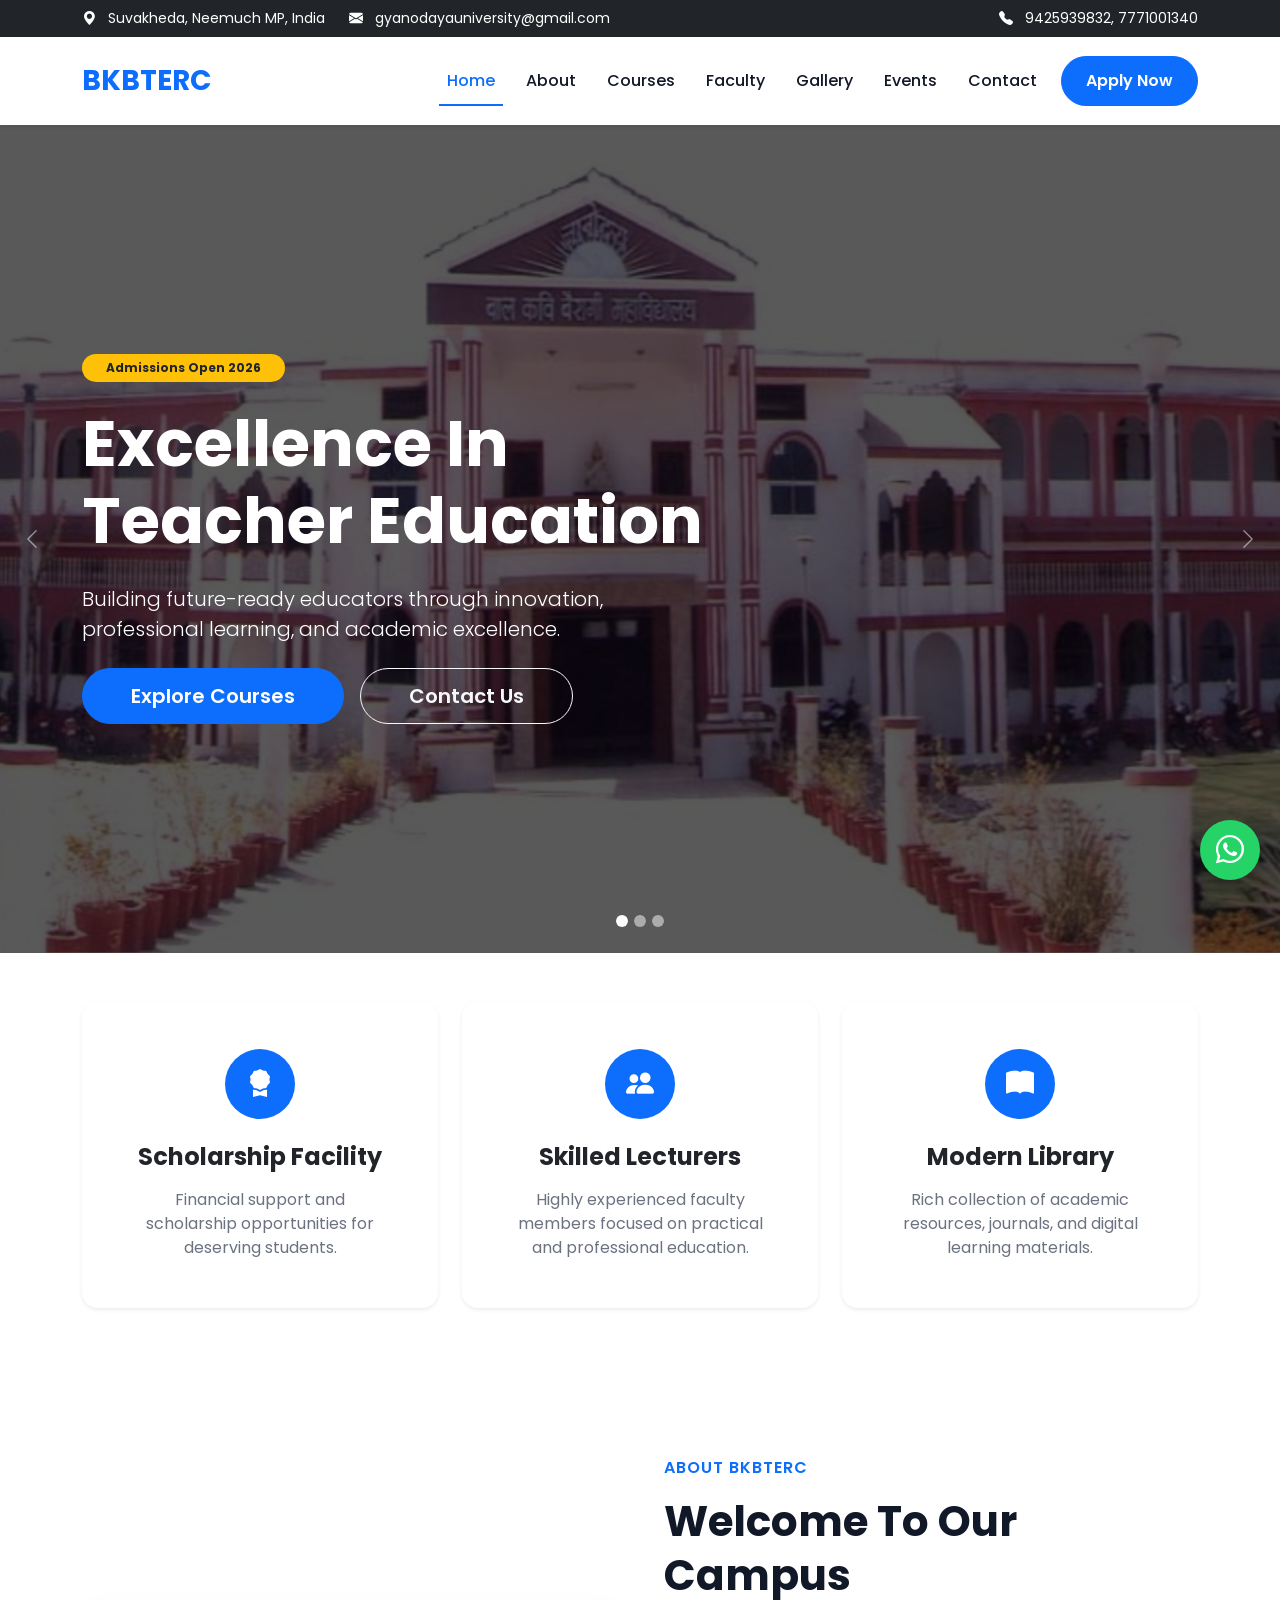
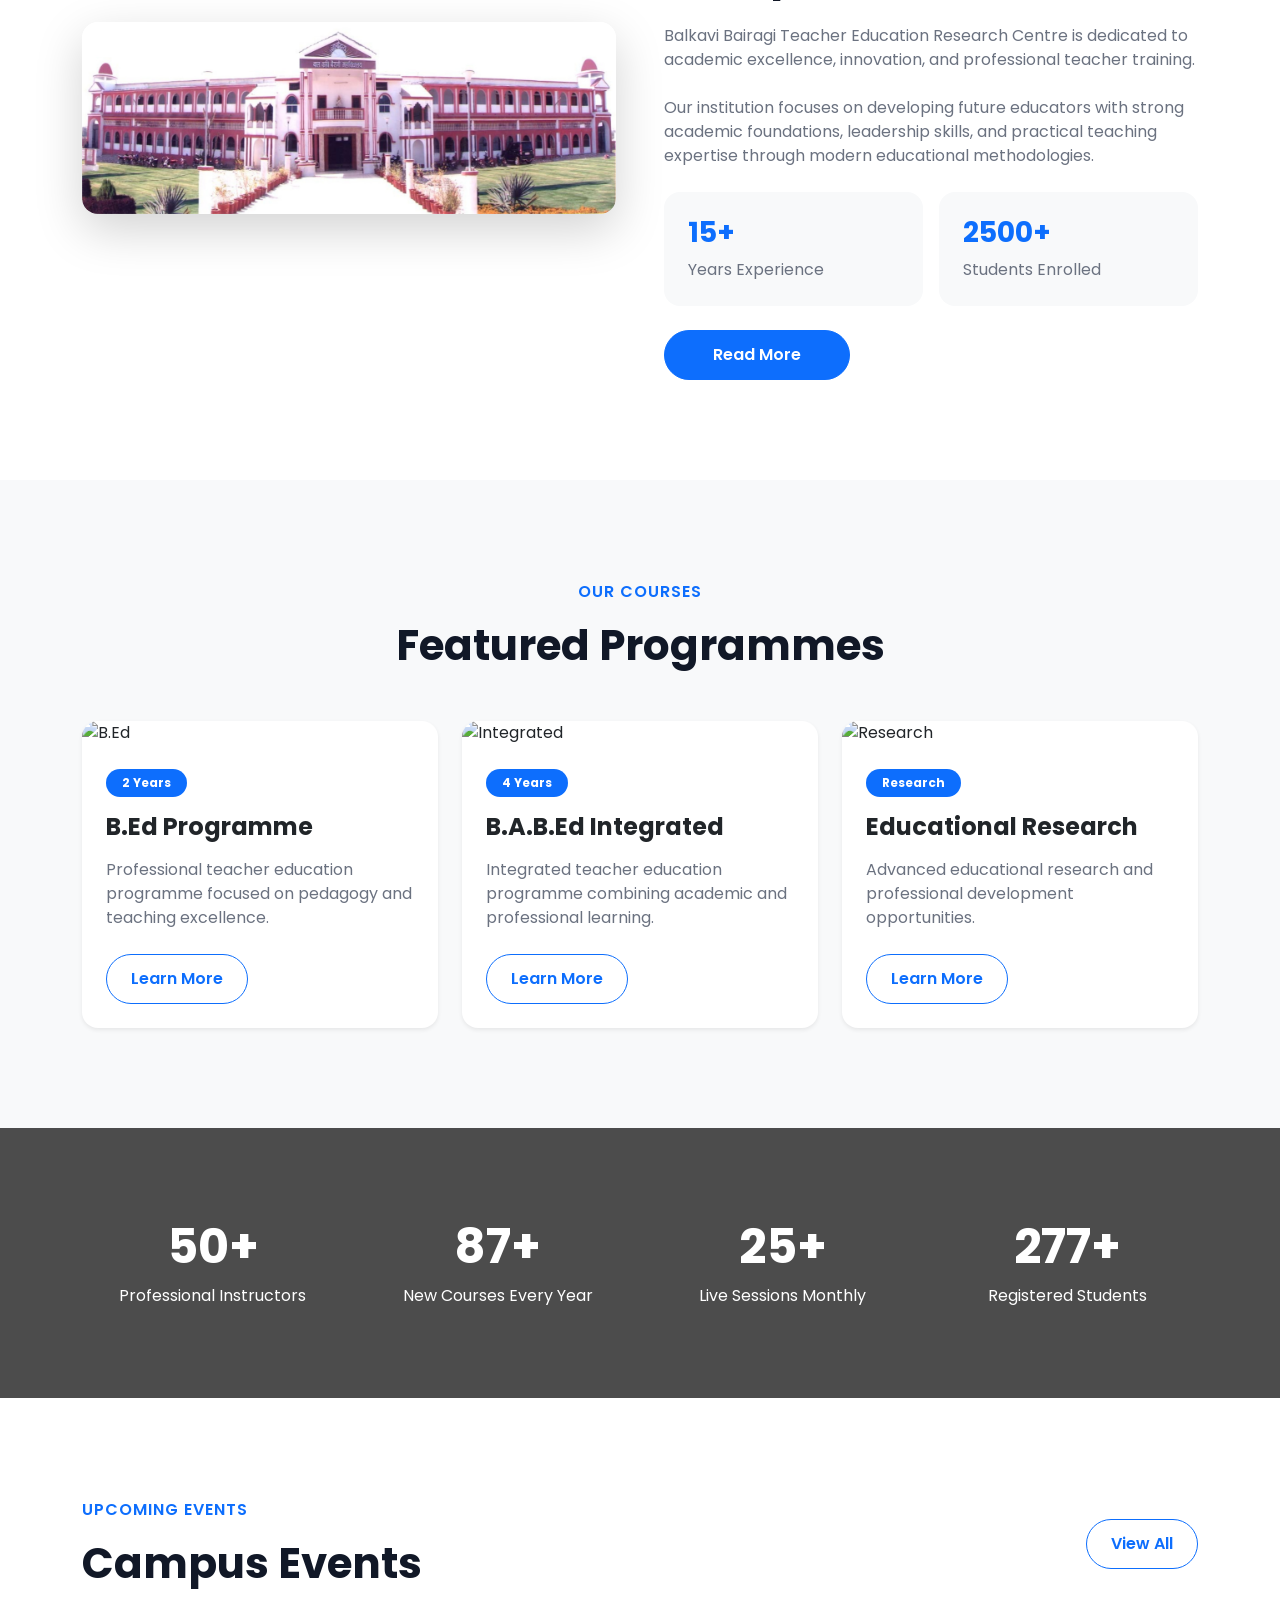
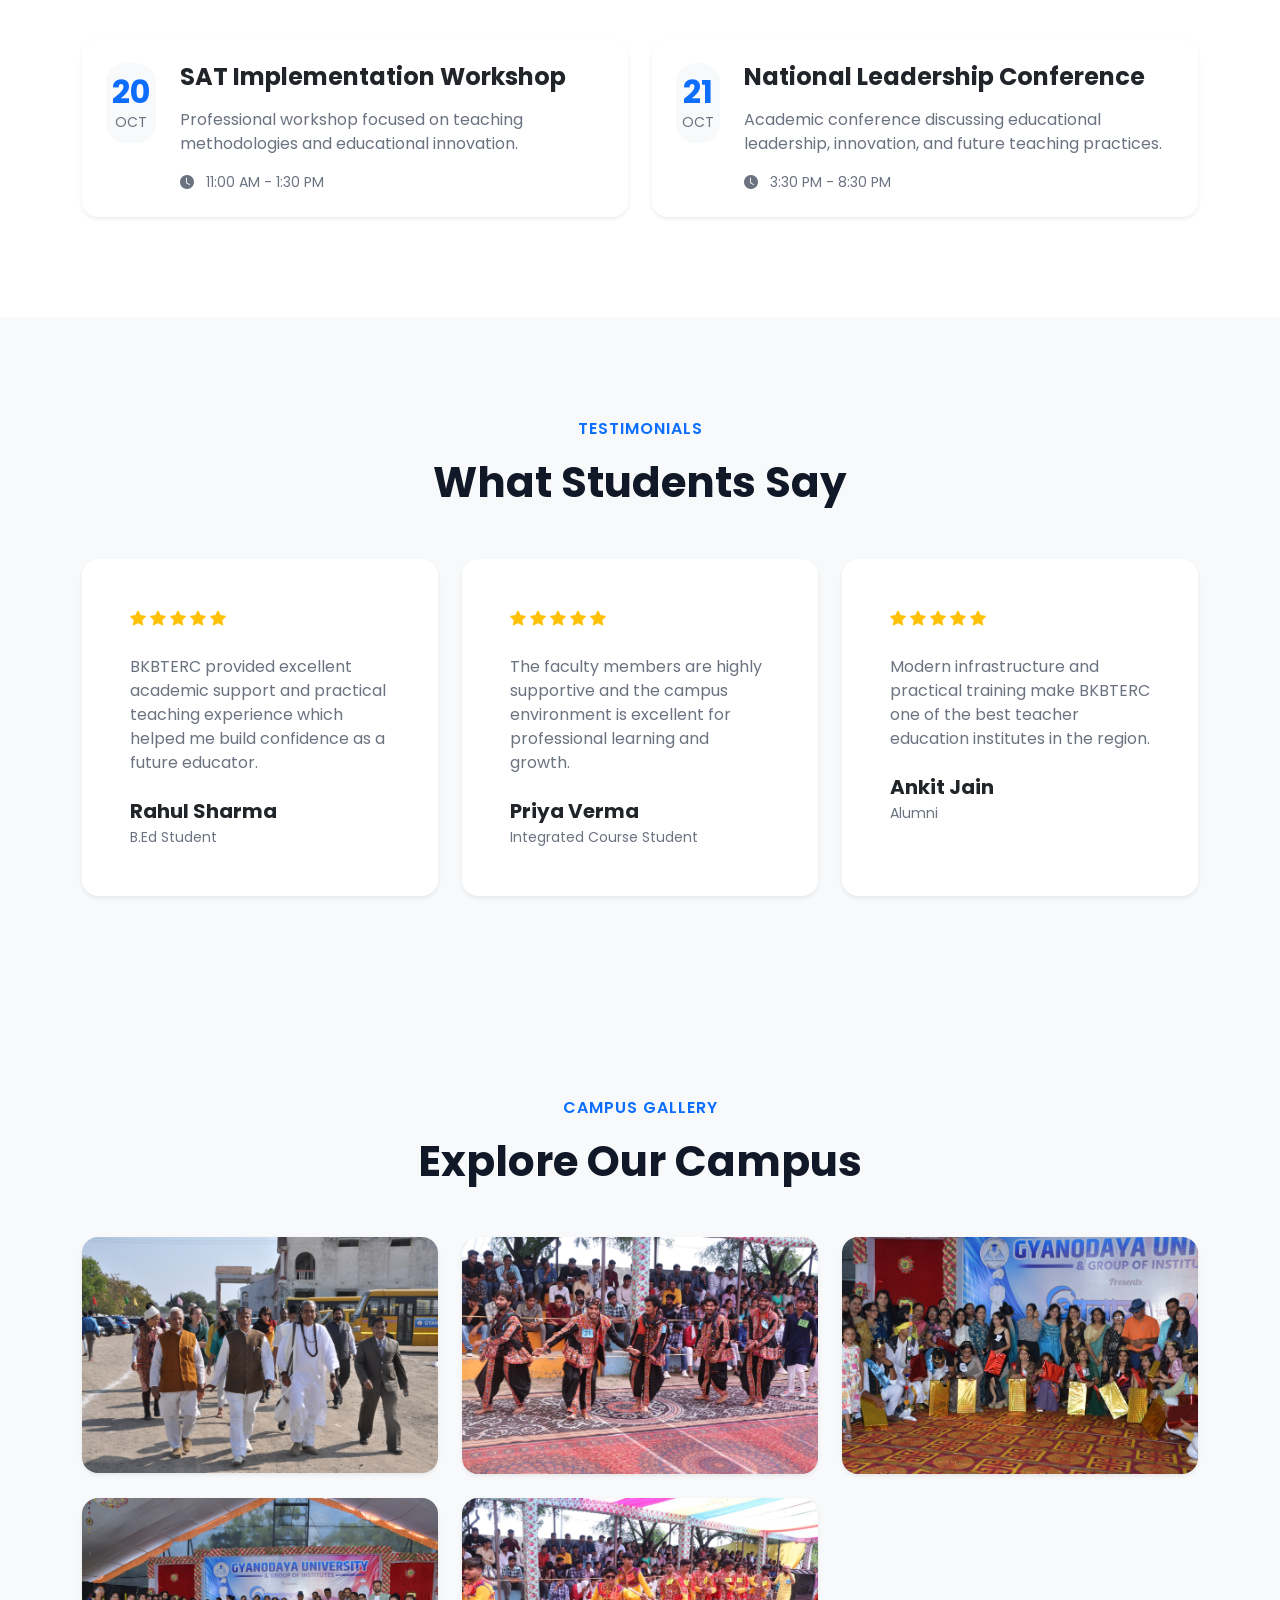
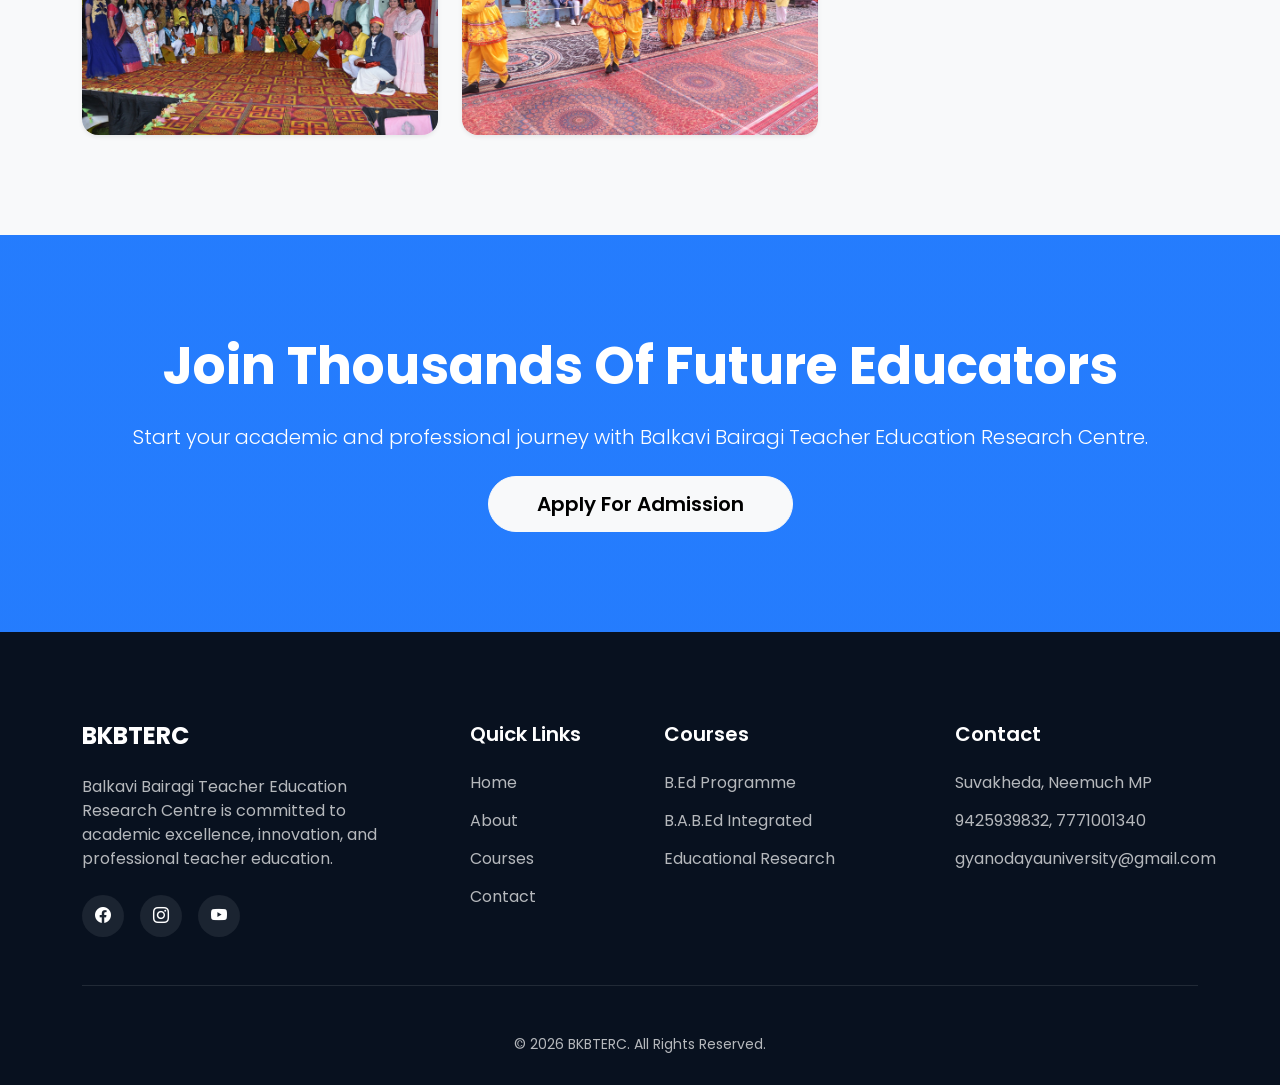
==== commit bd180c2e: "NNN" ====
--- a/index.html
+++ b/index.html
@@ -63,7 +63,7 @@
 
           <div>
             <i class="bi bi-telephone-fill me-2"></i>
-            +91 9827550959
+            9425939832, 7771001340
           </div>
         </div>
       </div>
@@ -172,7 +172,7 @@
               style="
                 background:
                   linear-gradient(rgba(0, 0, 0, 0.65), rgba(0, 0, 0, 0.65)),
-                  url(&quot;assets/images/6173529c-a980-47c8-ae80-c90d7384478c.jpg&quot;)
+                  url(assets/images/bkbterc.jpeg)
                     center/cover no-repeat;
                 min-height: 92vh;
               "
@@ -224,7 +224,7 @@
               style="
                 background:
                   linear-gradient(rgba(0, 0, 0, 0.65), rgba(0, 0, 0, 0.65)),
-                  url(&quot;assets/images/d96da485-eb73-4837-b779-1785afc0ceb0.jpg&quot;)
+                  url(assets/images/bkbterc.jpeg)
                     center/cover no-repeat;
                 min-height: 92vh;
               "
@@ -265,7 +265,7 @@
               style="
                 background:
                   linear-gradient(rgba(0, 0, 0, 0.65), rgba(0, 0, 0, 0.65)),
-                  url(&quot;assets/images/227ca049-4b03-4bb8-bc1e-f12385dbfc5e.jpg&quot;)
+                  url(assets/images/bkbterc.jpeg)
                     center/cover no-repeat;
                 min-height: 92vh;
               "
@@ -278,7 +278,7 @@
                     </span>
 
                     <h1 class="display-3 fw-bold mb-4">
-                      Shape Your Future With BKBTERC
+                      Shape Your Future With BALKAVI BAIRAGI TEACHER EDUCATION RESEARCH CENTRE, KANAWATI
                     </h1>
 
                     <p class="lead mb-4">
@@ -387,10 +387,11 @@
         <div class="row align-items-center g-5">
           <div class="col-lg-6" data-aos="fade-right">
             <img
-              src="assets/images/about.jpg"
+              src="assets/images/bkbterc.jpeg"
               class="img-fluid rounded-4 shadow-lg"
               alt="About BKBTERC"
             />
+            <!-- assets/images/about.jpg -->
           </div>
 
           <div class="col-lg-6" data-aos="fade-left">
@@ -916,7 +917,7 @@
             <ul class="list-unstyled footer-links">
               <li>Suvakheda, Neemuch MP</li>
 
-              <li>+91 9827550959</li>
+              <li>9425939832, 7771001340</li>
 
               <li>gyanodayauniversity@gmail.com</li>
             </ul>
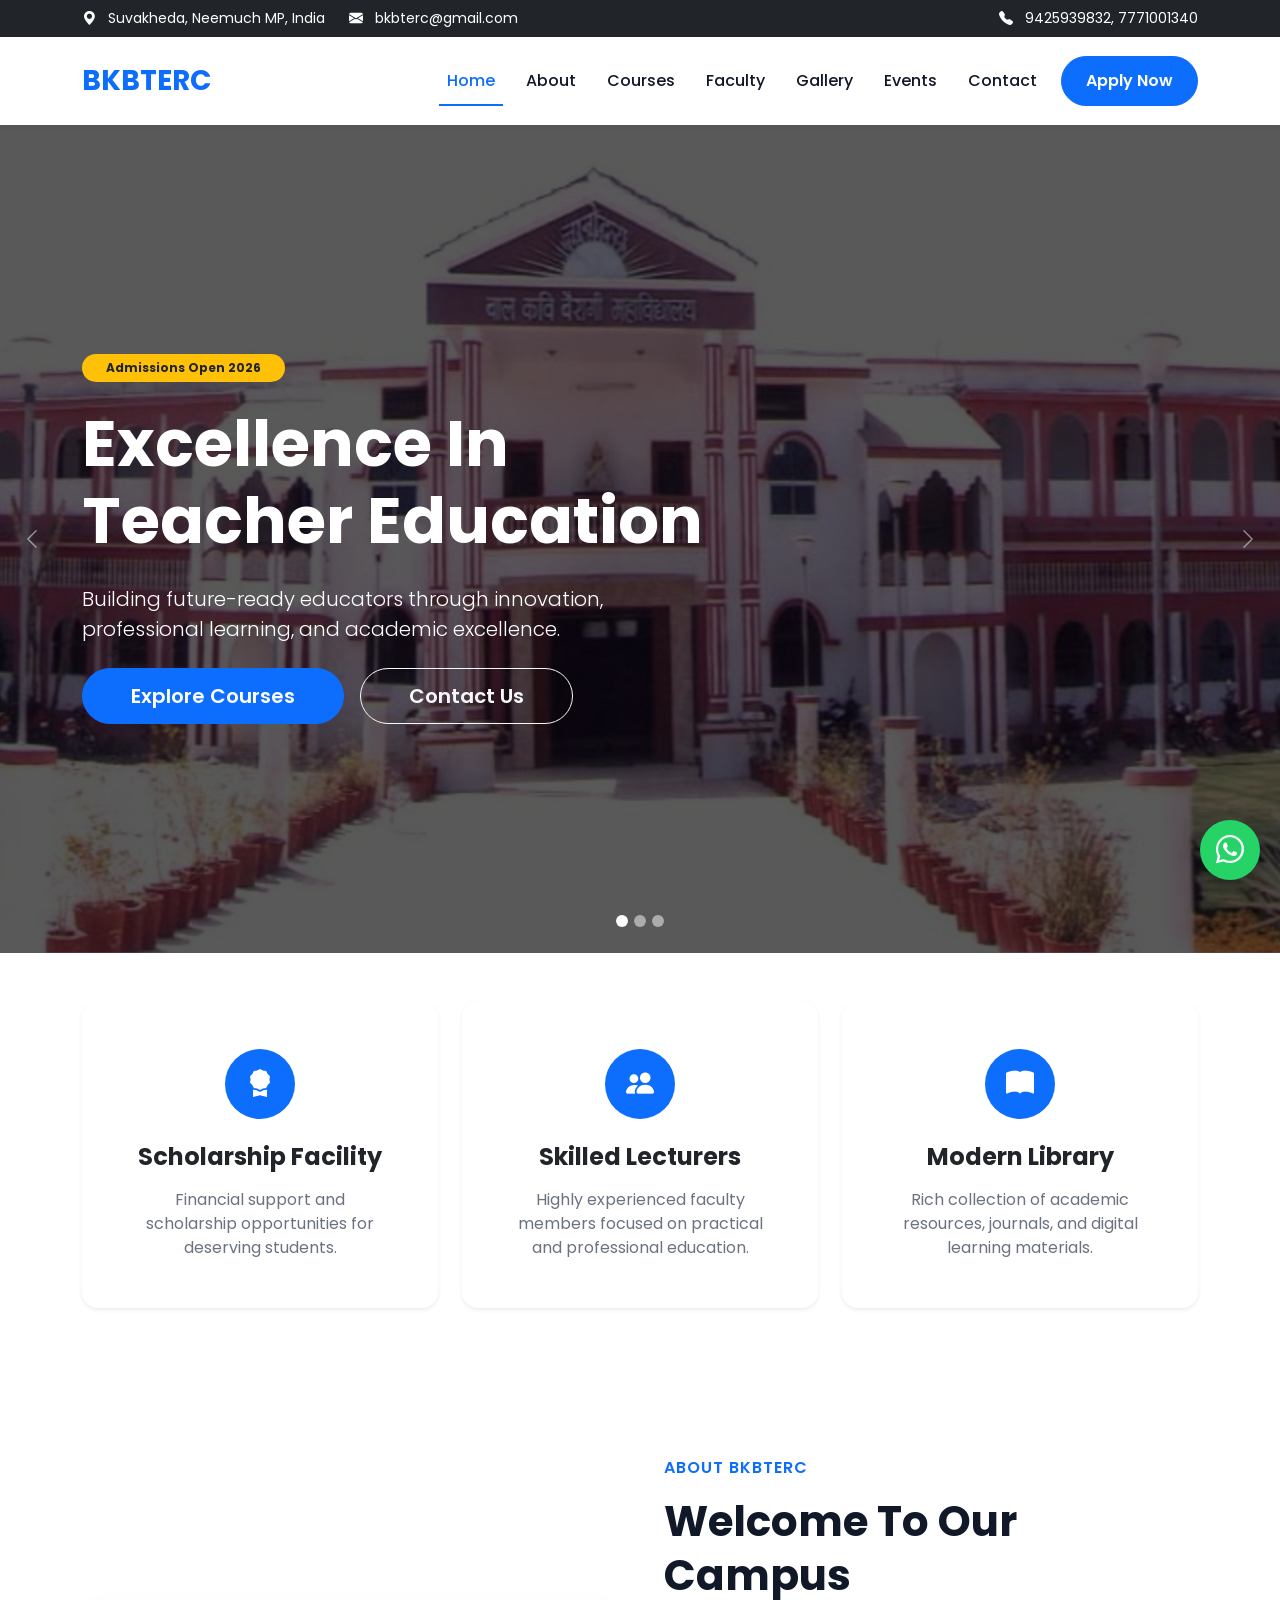
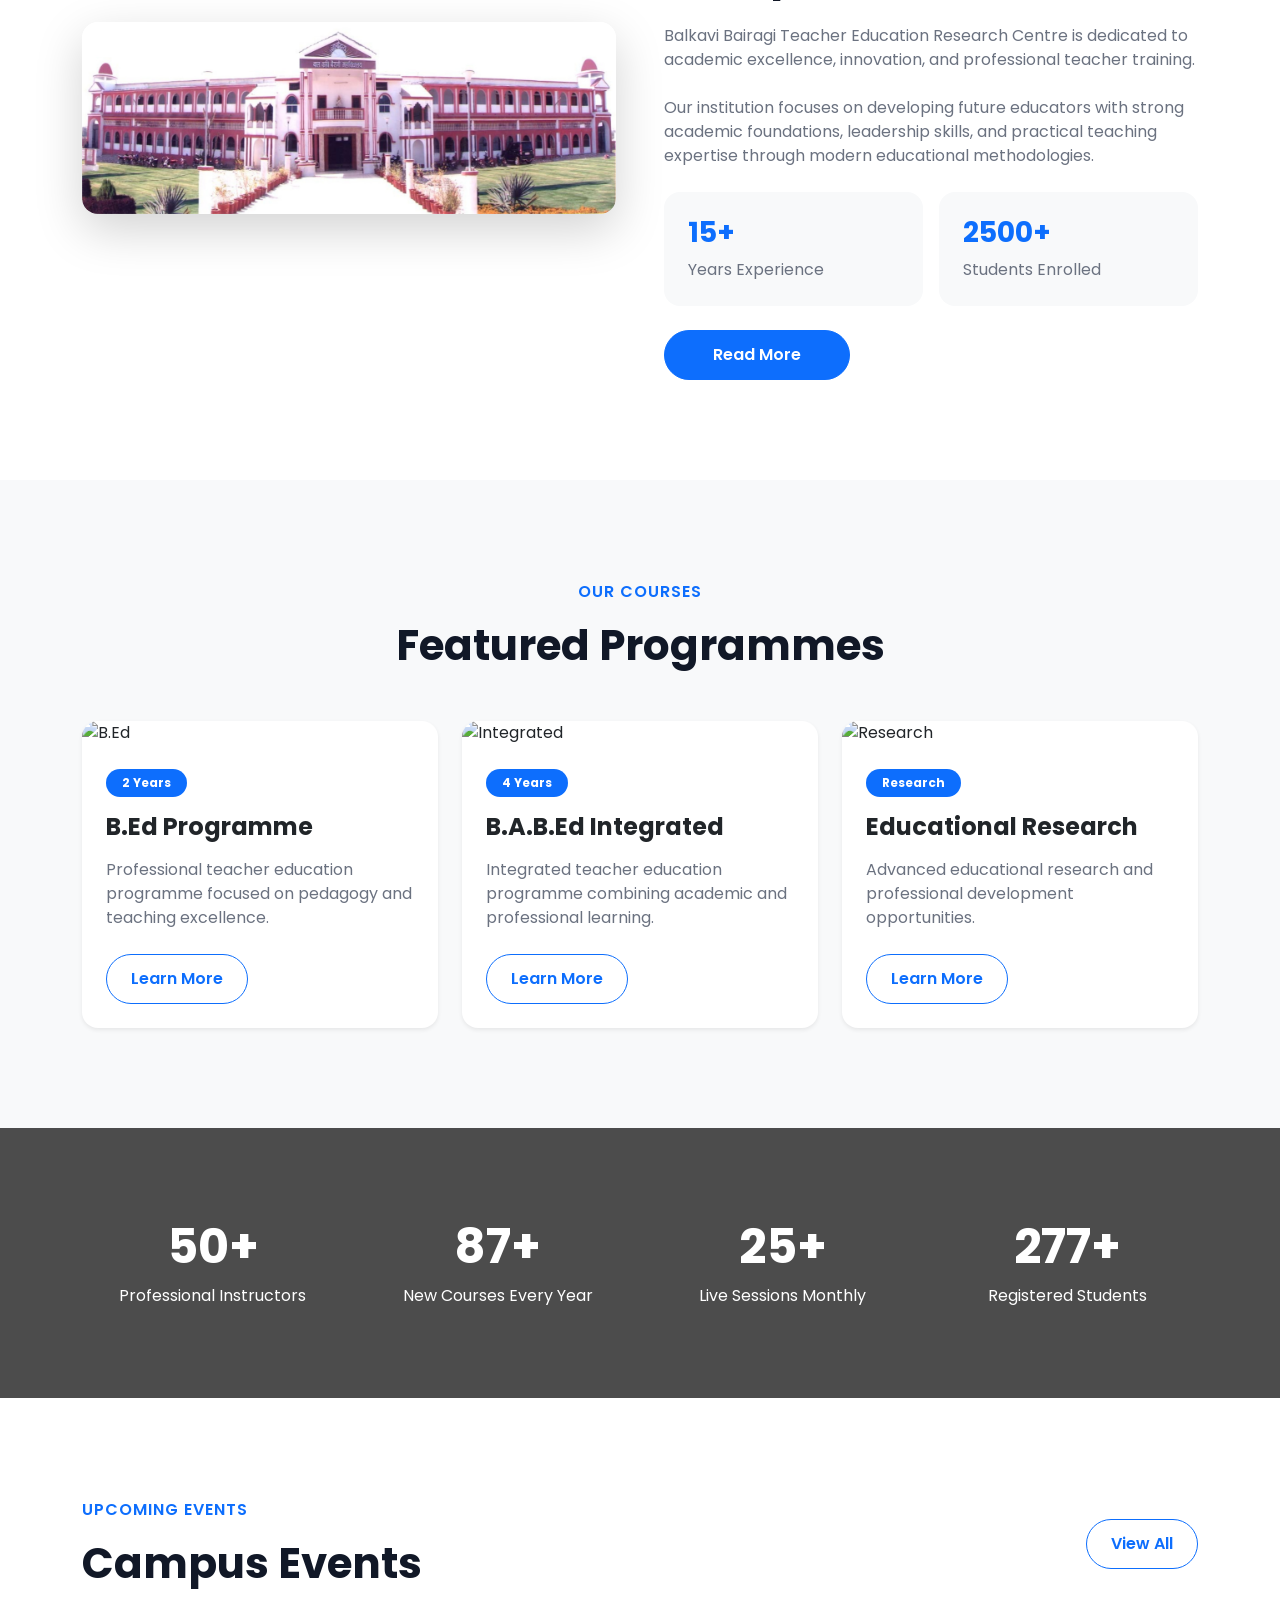
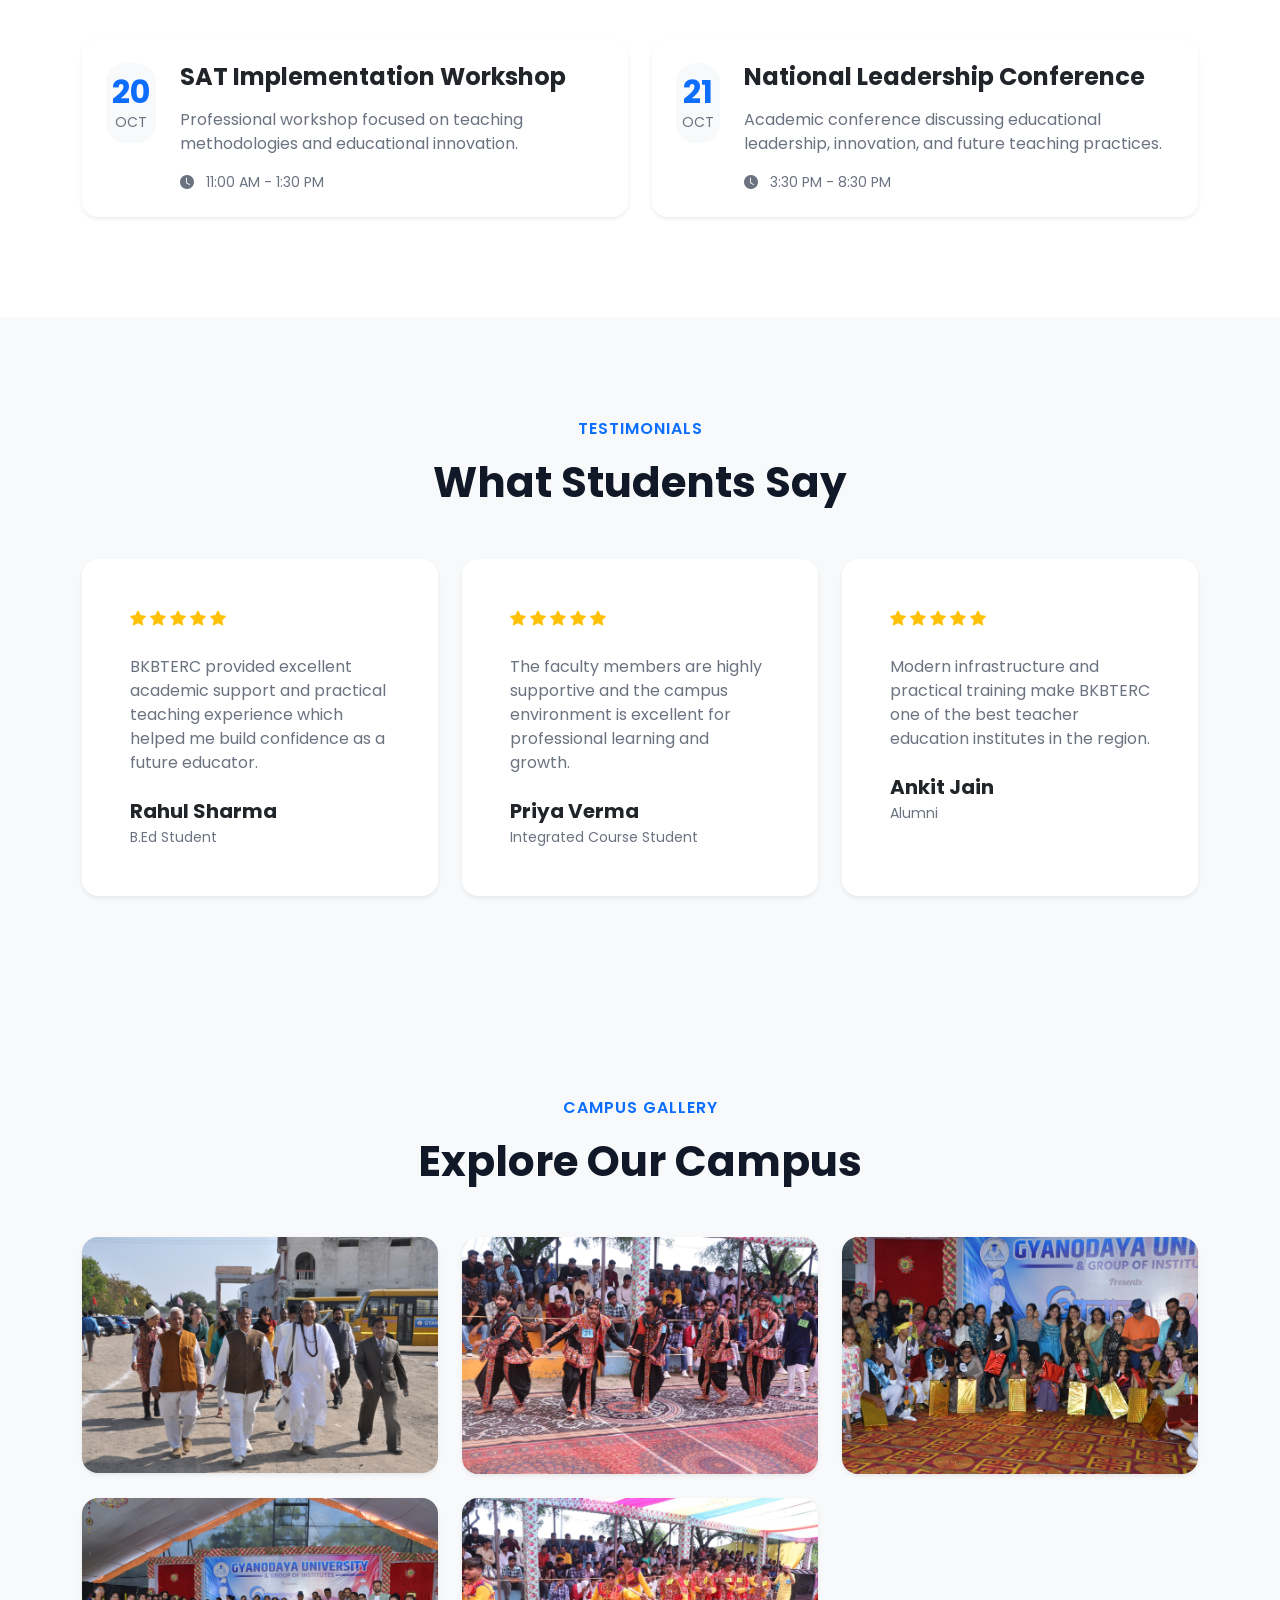
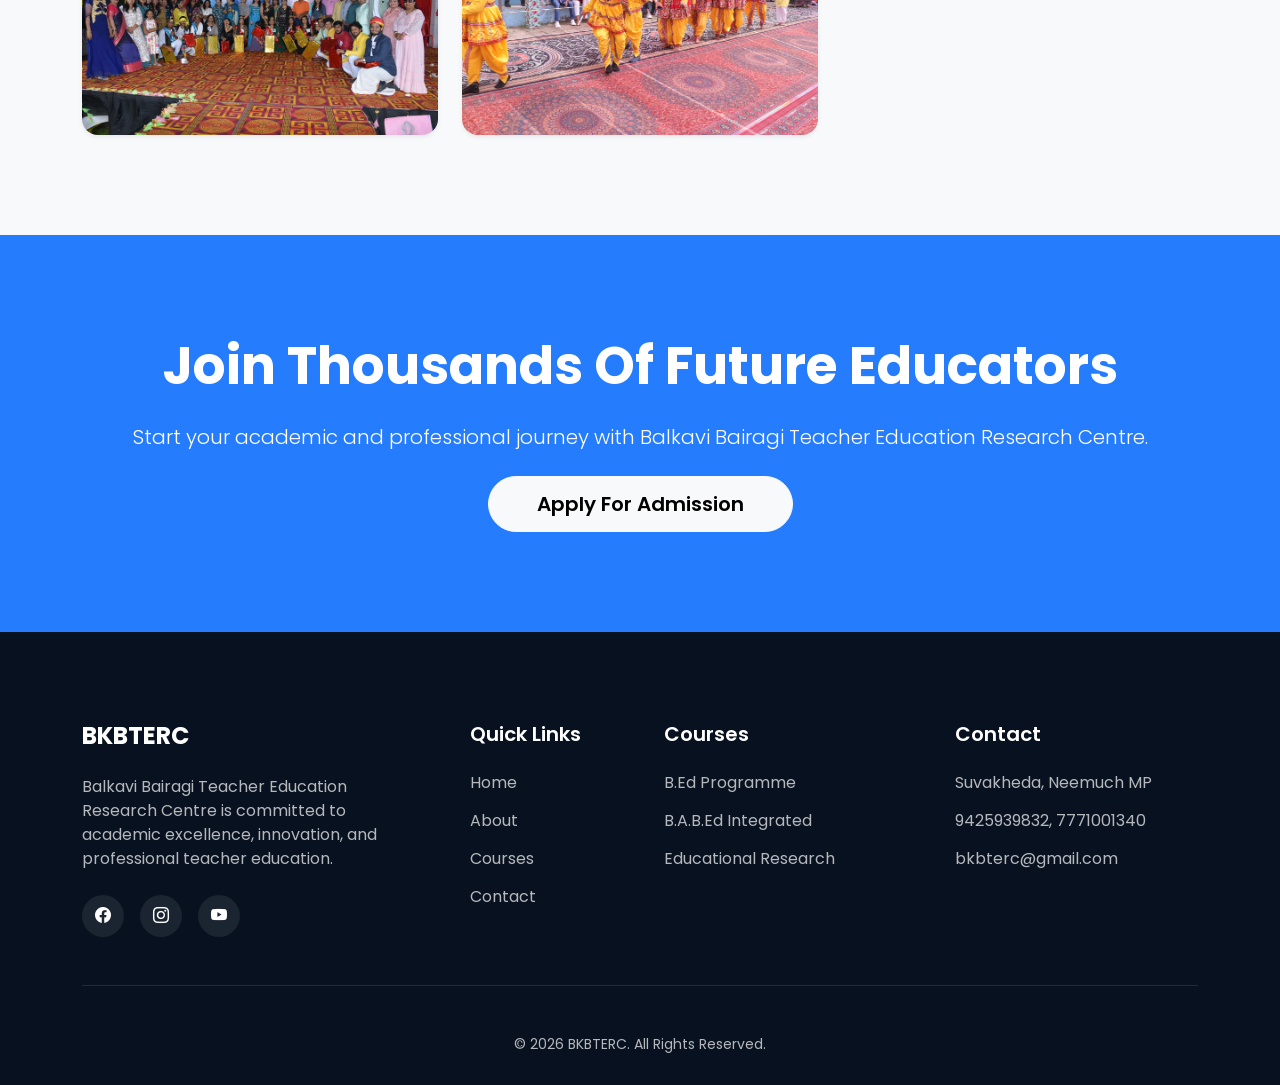
==== commit 298828ba: "New Courses" ====
--- a/index.html
+++ b/index.html
@@ -57,7 +57,7 @@
 
             <div>
               <i class="bi bi-envelope-fill me-2"></i>
-              gyanodayauniversity@gmail.com
+              bkbterc@gmail.com
             </div>
           </div>
 
@@ -919,7 +919,7 @@
 
               <li>9425939832, 7771001340</li>
 
-              <li>gyanodayauniversity@gmail.com</li>
+              <li>bkbterc@gmail.com</li>
             </ul>
           </div>
         </div>
